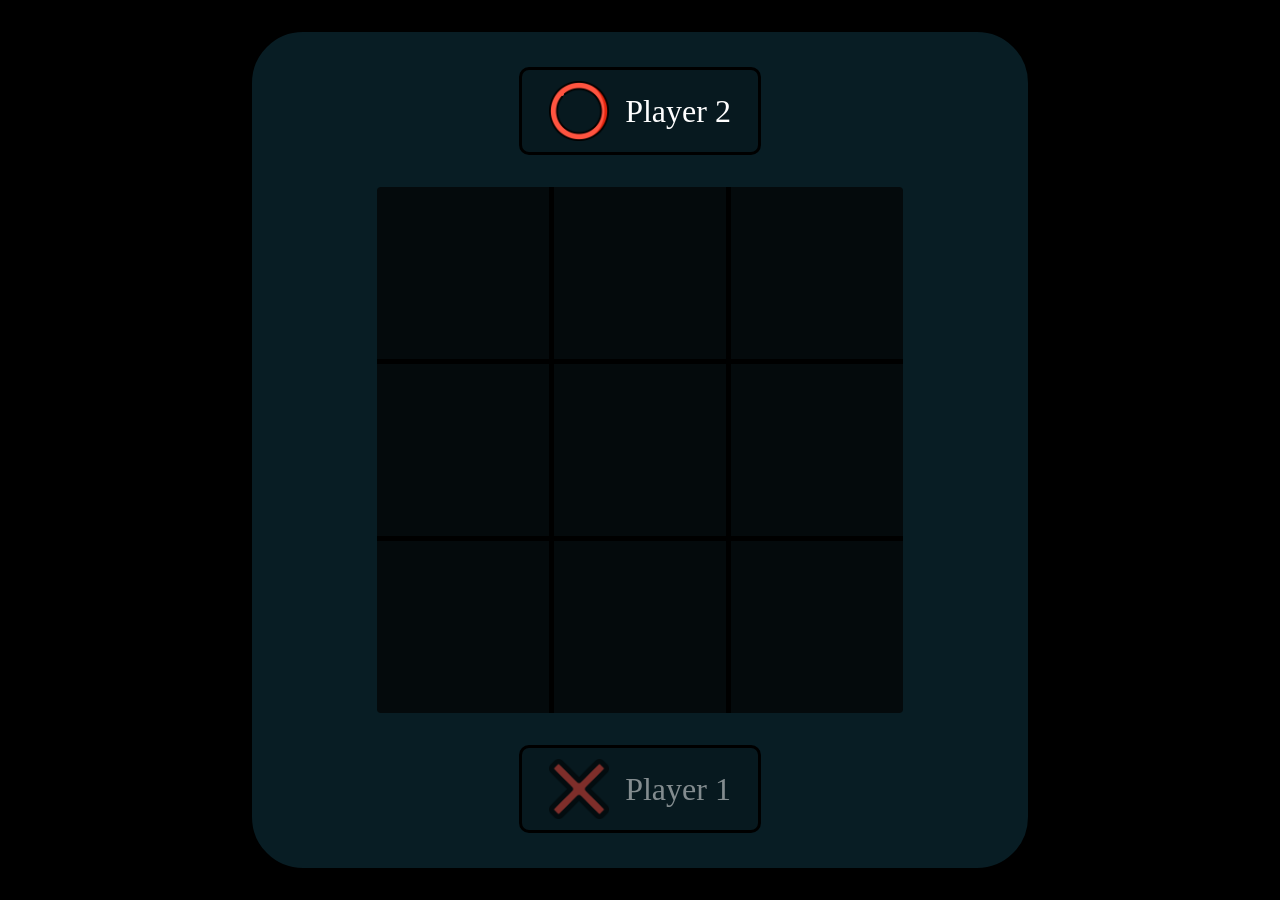
==== index.html @ 2b96cc28 "Initial project version" ====
<!DOCTYPE html>
<html lang="en">

<head>
    <meta charset="UTF-8">
    <meta http-equiv="X-UA-Compatible" content="IE=edge">
    <meta name="viewport" content="width=device-width, initial-scale=1.0">
    <title>Tic Tac Toe</title>
    <link rel="stylesheet" href="style.css">
    <script src="script.js"></script>

</head>


<body>
    <video autoplay muted loop class="video" id="myVideo">a
        <source src="bg.mp4" type="video/mp4">
    </video>
    <img id="gameOver" class="gameOver d-none" src="icon/game-over.png">
    <button class="restartBtn d-none" id="restartBtn" onclick="restart()">
        Restart</button>
  
    <div id="noWinner" class="noWinner slide-in-top d-none"><b class="noWinner">No Winner!(BETA)</b></div>
    
    
    <div class="gameFieldStyle">
        <div class="relative">
            <div class="playerPanel">
                <div id="player-2" class="windowVersion">
                    <img class="" src="icon/circle.png">Player 2 
                </div>
            </div>
            <table>
            <div id="winnerLine1" class="line02 horizontalLine"></div>
            <div id="winnerLine2" class="line35 horizontalLine"></div>
            <div id="winnerLine3" class="line68 horizontalLine"></div>
            <div id="winnerLine4" class="line06 makeVertikal horizontalLine"></div>
            <div id="winnerLine5" class="line17 makeVertikal horizontalLine"></div>
            <div id="winnerLine6" class="line28 makeVertikal horizontalLine"></div>
            <div id="winnerLine7" style="transform: rotate(45deg); transform: scaleX(0.0);" class="line08 horizontalLine"></div>
            <div id="winnerLine8" style="transform: rotate(-45deg);transform: scaleX(0.0);" class="line26 horizontalLine"></div>
            <tr>
                <td onclick="fillShape(0)">
                    <img id="cross-0" class="shape d-none" src="icon/cross.png">
                    <img id="circle-0" class="shape d-none" src="icon/circle.png">
                </td>
                
                <td onclick="fillShape(1)">
                    <img id="cross-1" class="shape d-none" src="icon/cross.png">
                    <img id="circle-1" class="shape d-none" src="icon/circle.png">
                </td>
                
                <td onclick="fillShape(2)">
                    <img id="cross-2" class="shape d-none" src="icon/cross.png">
                    <img id="circle-2" class="shape d-none" src="icon/circle.png">
                </td>
            </tr>
            <tr>
                <td onclick="fillShape(3)">
                    <img id="cross-3" class="shape d-none" src="icon/cross.png">
                    <img id="circle-3" class="shape d-none" src="icon/circle.png">
                </td>
                <td onclick="fillShape(4)">
                    <img id="cross-4" class="shape d-none" src="icon/cross.png">
                    <img id="circle-4" class="shape d-none" src="icon/circle.png">
                </td>
                <td onclick="fillShape(5)">
                    <img id="cross-5" class="shape d-none" src="icon/cross.png">
                    <img id="circle-5" class="shape d-none" src="icon/circle.png">
                </td>
            </tr>
            <tr>
                <td onclick="fillShape(6)">
                    <img id="cross-6" class="shape d-none" src="icon/cross.png">
                    <img id="circle-6" class="shape d-none" src="icon/circle.png">
                </td>
                <td onclick="fillShape(7)">
                    <img id="cross-7" class="shape d-none" src="icon/cross.png">
                    <img id="circle-7" class="shape d-none" src="icon/circle.png">
                </td>
                <td onclick="fillShape(8)">
                    <img id="cross-8" class="shape d-none" src="icon/cross.png">
                    <img id="circle-8" class="shape d-none" src="icon/circle.png">
                </td>
            </tr>
        </table>
        <div class="playerPanel2">
            <div id="player-1" class="playerInactive">
                <img class="" src="icon/cross.png">Player 1
            </div></div>
    </div>
    
    <!--<div class="playerPanelRE">
        <div id="player-2" class="player2RE">
        <img class="" src="icon/circle.png">Player 2 
    </div>
</div>-->
</body>

</html>
---- style.css ----
body {
  margin: 0;
  display: flex;
  justify-content: center;
  align-items: center;
  flex-direction: column;
  height: 100vh;
  background-color: black;
}
.video {
  position: absolute;
  height: 100vh;
}
table {
  border-collapse: collapse;
  background-color: rgba(4, 3, 3, 0.734);
  z-index: 1;
  border-radius: 4px;
}

tr {
  width: 526px;
}
td {
  position: relative;
  width: 170px;
  height: 170px;
  border: 5px solid black;
  cursor: pointer;
}

td:hover {
  background-color: rgb(25, 221, 0, 0.2);
}
tr:first-child td {
  border-top: 0;
}

tr td:first-child {
  border-left: 0;
}

tr:last-child td {
  border-bottom: 0;
}

tr td:last-child {
  border-right: 0;
}
.playerPanel2 {
  margin-top: 32px;
  display: flex;
  font-size: 32px;
  background: #00000021;
  z-index: 1;
  border-radius: 10px;
  padding: 11px;
  border: 3px solid black;
}
.relative {
  position: relative;
  display: flex;
  align-items: center;
  justify-content: center;
  flex-direction: column;
}
.horizontalLine {
  height: 10px;
  width: 350px;
  background-color: rgb(255, 255, 255);
  position: absolute;
  transform: scaleX(0);
  transition: transform 225ms ease-in-out;
  z-index: 2;
}

.makeVertikal {
  transform: rotate(90deg);
  transform: scaleX(0);
}

.playerPanel {
  display: flex;
  font-size: 32px;
  margin-bottom: 32px;
  background: #00000021;
  z-index: 1;
  border-radius: 10px;
  padding: 11px;
  border: 3px solid black;
}
.playerPanel div {
  color: white;
  display: flex;
  align-items: center;
  margin-right: 16px;
  margin-left: 16px;
}
.playerPanel img {
  width: 60px;
  height: 60px;
  margin-right: 16px;
}
.playerPanel2 div {
  color: white;
  display: flex;
  align-items: center;
  margin-right: 16px;
  margin-left: 16px;
}
.playerPanel2 img {
  width: 60px;
  height: 60px;
  margin-right: 16px;
}
.playerInactive {
  opacity: 0.5;
}
.shape {
  position: absolute;
  width: 100px;
  height: 100px;
  top: 36px;
  left: 36px;
}
.d-none {
  display: none;
}
.gameOver {
  position: absolute;
  left: 0;
  right: 0;
  width: 100%;
  z-index: 3;
  animation: zoomIn 555ms ease-in-out;
 
}
@keyframes zoomIn {
  from {
    opacity: 0;
    transform: scale(0);
  }
  to {
    opacity: 1;
    transform: scale(1);
  }
}

.restartBtn {
  border: 1px solid rgba(0, 0, 0, 0.5);
  background-color: #1c0b7f;
  z-index: 3;
  width: 300px;
  height: 100px;
  color: white;
  font-size: 40px;
  cursor: pointer;
  border-radius: 4px;
  animation: zoomIn 555ms ease-in-out;
}

.restartBtn:hover {
  background-color: rgba(59, 40, 168);
}
.playerPanelRE {
  display: none;
}
.gameFieldStyle {
  padding-top: 35px;
  padding-bottom: 35px;
  padding-left: 125px;
  padding-right: 125px;
  border: 4px solid black;
  background: #30aad42b;
  z-index: 1;
  border-radius: 55px;
  box-shadow: 0px 0px 50px 50px #000000;
}

.line02 {
  top: 200px;
}
.line35 {
}
.line68 {
  top: 555px;
}
.line06 {
  right: 265px;
}
.line17 {
}
.line28 {
  left: 265px;
}
.line08{
  top: 378px
}
.line26{
  top: 378px
}
@media (max-width: 1780px) {
  .restartBtn {
    border: 1px solid rgba(0, 0, 0, 5);
    background-color: #1c0b7f;
    z-index: 2;
    width: 300px;
    height: 100px;
    color: white;
    font-size: 40px;
    cursor: pointer;
    border-radius: 4px;
    position: absolute;
    bottom: 60px;
  }
}
@media (max-width: 980px) {
  .line02 {
    top: 177px;
  }
  .line68 {
    top: 430px;
  }
  .line06 {
    right: 140px;
  }
  .line28 {
    left: 140px;
  }
  .line08{
    top: 302px
  }
  .line26{
    top: 302px
  }
  td {
    position: relative;
    width: 120px;
    height: 120px;
    border: 5px solid black;
    cursor: pointer;
  }
  .playerPanel {
    display: flex;
    font-size: 32px;
    margin-bottom: 32px;
  }
  .shape {
    position: absolute;
    width: 80px;
    height: 80px;
    top: 21px;
    left: 20px;
  }
  .video {
    position: absolute;
    height: 100vh;
    margin: 5px;
  }
}
@media (max-width: 680px) {
  td {
    position: relative;
    width: 90px;
    height: 90px;
    border: 5px solid black;
    cursor: pointer;
  }

  .player2RE {
    position: absolute !important;
    display: flex;
    font-size: 32px;
    margin-bottom: 32px;
  }
  .playerPanelRE img {
    display: flex !important;
    width: 60px;
    height: 60px;
    margin-right: 16px;
  }
}
.noWinner {
  position: absolute;
  height: 200px;
  width: 200px;
  font-size: 40px;
  z-index: 3;
  background: white;
}
.slide-in-top {
	
	        animation: slide-in-top 0.5s cubic-bezier(0.250, 0.460, 0.450, 0.940) both;
}

 @-webkit-keyframes slide-in-top {
  0% {
    
            transform: translateY(-1000px);
    opacity: 0;
  }
  100% {
    -webkit-transform: translateY(0);
            transform: translateY(0);
    opacity: 1;
  }
}
@keyframes slide-in-top {
  0% {
    
            transform: translateY(-1000px);
    opacity: 0;
  }
  100% {
    
            transform: translateY(0);
    opacity: 1;
  }
}
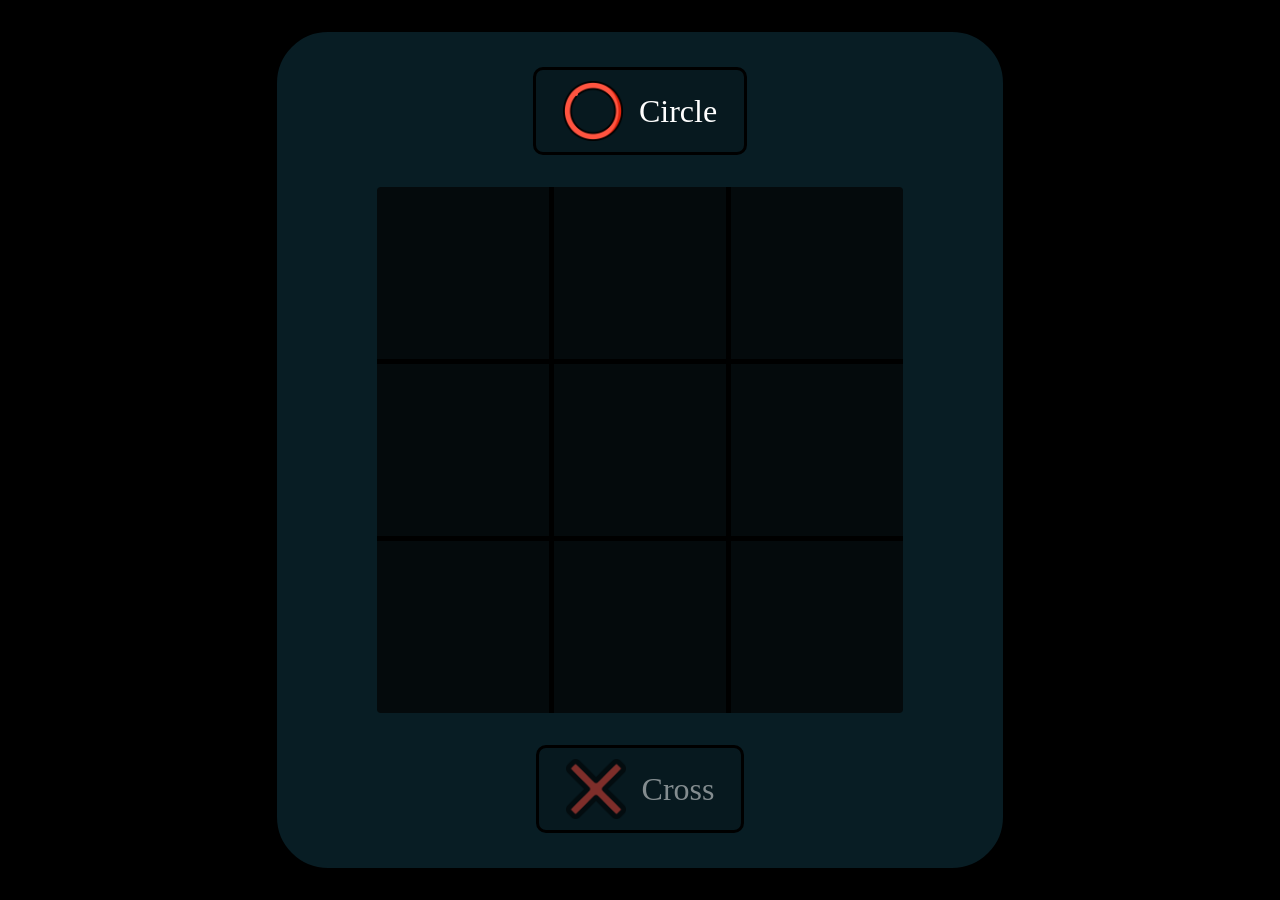
==== commit e2017d50: "Beta(Experimental) 1.0" ====
--- a/index.html
+++ b/index.html
@@ -2,99 +2,100 @@
 <html lang="en">
 
 <head>
-    <meta charset="UTF-8">
-    <meta http-equiv="X-UA-Compatible" content="IE=edge">
-    <meta name="viewport" content="width=device-width, initial-scale=1.0">
+    <meta charset="UTF-8" />
+    <meta http-equiv="X-UA-Compatible" content="IE=edge" />
+    <meta name="viewport" content="width=device-width, initial-scale=1.0" />
     <title>Tic Tac Toe</title>
-    <link rel="stylesheet" href="style.css">
+    <link rel="stylesheet" href="style.css" />
     <script src="script.js"></script>
-
 </head>
 
+<body>
+    <div class="plattformCountainer">
+        <video autoplay muted loop class="video" id="myVideo">
+            <source src="bg.mp4" type="video/mp4" />
+        </video>
+        <img id="gameOver" class="gameOver d-none" src="icon/game-over.png" />
+        <button class="restartBtn d-none" id="restartBtn" onclick="restart()">
+            Restart
+        </button>
+        <div id="noWinner" class="noWinner slide-in-top d-none">
+            <b class="noWinner">No Winner!(BETA)</b>
+        </div>
+        <div class="relative">
+            <div>
+                <div class="gameFieldStyle">
+                    <div class="playerPanel">
+                        <div id="player-2" class="windowVersion">
+                            <img src="icon/circle.png" />Circle
+                        </div>
+                    </div>
+                    <table>
+                        <div id="winnerLine1" class="line02 horizontalLine"></div>
+                        <div id="winnerLine2" class="line35 horizontalLine"></div>
+                        <div id="winnerLine3" class="line68 horizontalLine"></div>
+                        <div id="winnerLine4" class="line06 makeVertikal horizontalLine"></div>
+                        <div id="winnerLine5" class="line17 makeVertikal horizontalLine"></div>
+                        <div id="winnerLine6" class="line28 makeVertikal horizontalLine"></div>
+                        <div id="winnerLine7" style="transform: rotate(45deg); transform: scaleX(0)"
+                            class="line08 horizontalLine"></div>
+                        <div id="winnerLine8" style="transform: rotate(-45deg); transform: scaleX(0)"
+                            class="line26 horizontalLine"></div>
 
-<body>
-    <video autoplay muted loop class="video" id="myVideo">a
-        <source src="bg.mp4" type="video/mp4">
-    </video>
-    <img id="gameOver" class="gameOver d-none" src="icon/game-over.png">
-    <button class="restartBtn d-none" id="restartBtn" onclick="restart()">
-        Restart</button>
-  
-    <div id="noWinner" class="noWinner slide-in-top d-none"><b class="noWinner">No Winner!(BETA)</b></div>
-    
-    
-    <div class="gameFieldStyle">
-        <div class="relative">
-            <div class="playerPanel">
-                <div id="player-2" class="windowVersion">
-                    <img class="" src="icon/circle.png">Player 2 
+                        <tr>
+                            <td onclick="fillShape(0)">
+                                <img id="cross-0" class="shape d-none" src="icon/cross.png" />
+                                <img id="circle-0" class="shape d-none" src="icon/circle.png" />
+                            </td>
+
+                            <td onclick="fillShape(1)">
+                                <img id="cross-1" class="shape d-none" src="icon/cross.png" />
+                                <img id="circle-1" class="shape d-none" src="icon/circle.png" />
+                            </td>
+
+                            <td onclick="fillShape(2)">
+                                <img id="cross-2" class="shape d-none" src="icon/cross.png" />
+                                <img id="circle-2" class="shape d-none" src="icon/circle.png" />
+                            </td>
+                        </tr>
+                        <tr>
+                            <td onclick="fillShape(3)">
+                                <img id="cross-3" class="shape d-none" src="icon/cross.png" />
+                                <img id="circle-3" class="shape d-none" src="icon/circle.png" />
+                            </td>
+                            <td onclick="fillShape(4)">
+                                <img id="cross-4" class="shape d-none" src="icon/cross.png" />
+                                <img id="circle-4" class="shape d-none" src="icon/circle.png" />
+                            </td>
+                            <td onclick="fillShape(5)">
+                                <img id="cross-5" class="shape d-none" src="icon/cross.png" />
+                                <img id="circle-5" class="shape d-none" src="icon/circle.png" />
+                            </td>
+                        </tr>
+                        <tr>
+                            <td onclick="fillShape(6)">
+                                <img id="cross-6" class="shape d-none" src="icon/cross.png" />
+                                <img id="circle-6" class="shape d-none" src="icon/circle.png" />
+                            </td>
+                            <td onclick="fillShape(7)">
+                                <img id="cross-7" class="shape d-none" src="icon/cross.png" />
+                                <img id="circle-7" class="shape d-none" src="icon/circle.png" />
+                            </td>
+                            <td onclick="fillShape(8)">
+                                <img id="cross-8" class="shape d-none" src="icon/cross.png" />
+                                <img id="circle-8" class="shape d-none" src="icon/circle.png" />
+                            </td>
+                        </tr>
+                    </table>
+                    <div class="playerPanel2">
+                        <div id="player-1" class="playerInactive">
+                            <img class="" src="icon/cross.png" />Cross
+                        </div>
+                    </div>
                 </div>
             </div>
-            <table>
-            <div id="winnerLine1" class="line02 horizontalLine"></div>
-            <div id="winnerLine2" class="line35 horizontalLine"></div>
-            <div id="winnerLine3" class="line68 horizontalLine"></div>
-            <div id="winnerLine4" class="line06 makeVertikal horizontalLine"></div>
-            <div id="winnerLine5" class="line17 makeVertikal horizontalLine"></div>
-            <div id="winnerLine6" class="line28 makeVertikal horizontalLine"></div>
-            <div id="winnerLine7" style="transform: rotate(45deg); transform: scaleX(0.0);" class="line08 horizontalLine"></div>
-            <div id="winnerLine8" style="transform: rotate(-45deg);transform: scaleX(0.0);" class="line26 horizontalLine"></div>
-            <tr>
-                <td onclick="fillShape(0)">
-                    <img id="cross-0" class="shape d-none" src="icon/cross.png">
-                    <img id="circle-0" class="shape d-none" src="icon/circle.png">
-                </td>
-                
-                <td onclick="fillShape(1)">
-                    <img id="cross-1" class="shape d-none" src="icon/cross.png">
-                    <img id="circle-1" class="shape d-none" src="icon/circle.png">
-                </td>
-                
-                <td onclick="fillShape(2)">
-                    <img id="cross-2" class="shape d-none" src="icon/cross.png">
-                    <img id="circle-2" class="shape d-none" src="icon/circle.png">
-                </td>
-            </tr>
-            <tr>
-                <td onclick="fillShape(3)">
-                    <img id="cross-3" class="shape d-none" src="icon/cross.png">
-                    <img id="circle-3" class="shape d-none" src="icon/circle.png">
-                </td>
-                <td onclick="fillShape(4)">
-                    <img id="cross-4" class="shape d-none" src="icon/cross.png">
-                    <img id="circle-4" class="shape d-none" src="icon/circle.png">
-                </td>
-                <td onclick="fillShape(5)">
-                    <img id="cross-5" class="shape d-none" src="icon/cross.png">
-                    <img id="circle-5" class="shape d-none" src="icon/circle.png">
-                </td>
-            </tr>
-            <tr>
-                <td onclick="fillShape(6)">
-                    <img id="cross-6" class="shape d-none" src="icon/cross.png">
-                    <img id="circle-6" class="shape d-none" src="icon/circle.png">
-                </td>
-                <td onclick="fillShape(7)">
-                    <img id="cross-7" class="shape d-none" src="icon/cross.png">
-                    <img id="circle-7" class="shape d-none" src="icon/circle.png">
-                </td>
-                <td onclick="fillShape(8)">
-                    <img id="cross-8" class="shape d-none" src="icon/cross.png">
-                    <img id="circle-8" class="shape d-none" src="icon/circle.png">
-                </td>
-            </tr>
-        </table>
-        <div class="playerPanel2">
-            <div id="player-1" class="playerInactive">
-                <img class="" src="icon/cross.png">Player 1
-            </div></div>
+        </div>
     </div>
-    
-    <!--<div class="playerPanelRE">
-        <div id="player-2" class="player2RE">
-        <img class="" src="icon/circle.png">Player 2 
-    </div>
-</div>-->
 </body>
 
 </html>
--- a/style.css
+++ b/style.css
@@ -6,6 +6,20 @@
   flex-direction: column;
   height: 100vh;
   background-color: black;
+}
+.plattformCountainer {
+  margin: 0;
+  display: flex;
+  justify-content: center;
+  align-items: center;
+  flex-direction: column;
+  height: 100vh;
+  background-color: black;
+  width: 100%;
+  position: fixed;
+}
+video {
+  height: 100%;
 }
 .video {
   position: absolute;
@@ -133,7 +147,6 @@
   width: 100%;
   z-index: 3;
   animation: zoomIn 555ms ease-in-out;
- 
 }
 @keyframes zoomIn {
   from {
@@ -165,40 +178,101 @@
 .playerPanelRE {
   display: none;
 }
+
 .gameFieldStyle {
   padding-top: 35px;
   padding-bottom: 35px;
-  padding-left: 125px;
-  padding-right: 125px;
+  padding-left: 100px;
+  padding-right: 100px;
   border: 4px solid black;
   background: #30aad42b;
   z-index: 1;
   border-radius: 55px;
   box-shadow: 0px 0px 50px 50px #000000;
+  display: flex;
+  flex-direction: column;
+  align-items: center;
+  justify-content: center;
+}
+
+.noWinner {
+  position: absolute;
+  height: 200px;
+  width: 200px;
+  font-size: 40px;
+  z-index: 3;
+  background: white;
+}
+.slide-in-top {
+  animation: slide-in-top 0.5s cubic-bezier(0.25, 0.46, 0.45, 0.94) both;
+}
+
+@-webkit-keyframes slide-in-top {
+  0% {
+    transform: translateY(-1000px);
+    opacity: 0;
+  }
+  100% {
+    -webkit-transform: translateY(0);
+    transform: translateY(0);
+    opacity: 1;
+  }
+}
+@keyframes slide-in-top {
+  0% {
+    transform: translateY(-1000px);
+    opacity: 0;
+  }
+  100% {
+    transform: translateY(0);
+    opacity: 1;
+  }
 }
 
 .line02 {
-  top: 200px;
+  top: 240px;
+  border-radius: 3px;
+  opacity: 0.9;
+}
+
+.line68 {
+  top: 595px;
+  width: 379px;
+  border-radius: 3px;
+  opacity: 0.9;
+}
+.line06 {
+  right: 369px;
+  border-radius: 3px;
+  opacity: 0.9;
+}
+
+.line28 {
+  left: 369px;
+  border-radius: 3px;
+  opacity: 0.9;
+}
+.line08 {
+  top: 417px;
+  border-radius: 3px;
+  opacity: 0.9;
+}
+.line26 {
+  top: 417px;
+  border-radius: 3px;
+  opacity: 0.9;
 }
 .line35 {
-}
-.line68 {
-  top: 555px;
-}
-.line06 {
-  right: 265px;
+  height: 8px;
+  border-radius: 3px;
+  opacity: 0.9;
 }
 .line17 {
-}
-.line28 {
-  left: 265px;
-}
-.line08{
-  top: 378px
-}
-.line26{
-  top: 378px
-}
+  height: 8px;
+  border-radius: 3px;
+  opacity: 0.9;
+}
+
 @media (max-width: 1780px) {
   .restartBtn {
     border: 1px solid rgba(0, 0, 0, 5);
@@ -216,23 +290,36 @@
 }
 @media (max-width: 980px) {
   .line02 {
-    top: 177px;
+    top: 213px;
+    width: 249px;
   }
   .line68 {
-    top: 430px;
+    top: 468px;
+    width: 274px;
   }
   .line06 {
-    right: 140px;
+    right: 294px;
+    width: 249px;
   }
   .line28 {
-    left: 140px;
-  }
-  .line08{
-    top: 302px
-  }
-  .line26{
-    top: 302px
-  }
+    left: 293px;
+    width: 254px;
+  }
+
+  .line08 {
+    top: 342px;
+    width: 250px;
+  }
+  .line26 {
+    top: 342px;
+    width: 250px;
+  }
+  .line35 {
+    width: 190px;
+  }    
+  .line17 {
+    width: 195px;
+  }  
   td {
     position: relative;
     width: 120px;
@@ -247,18 +334,25 @@
   }
   .shape {
     position: absolute;
-    width: 80px;
-    height: 80px;
-    top: 21px;
-    left: 20px;
-  }
-  .video {
-    position: absolute;
-    height: 100vh;
-    margin: 5px;
-  }
-}
-@media (max-width: 680px) {
+    width: 70px;
+    height: 70px;
+    top: 24px;
+    left: 27px;
+  }
+
+  .gameFieldStyle {
+    padding-top: 35px;
+    padding-bottom: 35px;
+    padding-left: 100px;
+    padding-right: 100px;
+    border: 4px solid black;
+    background: #30aad42b;
+    z-index: 1;
+    border-radius: 55px;
+    box-shadow: 0px 0px 50px 50px #000000;
+  }
+}
+@media (max-width: 600px) {
   td {
     position: relative;
     width: 90px;
@@ -266,7 +360,13 @@
     border: 5px solid black;
     cursor: pointer;
   }
-
+  .shape {
+    position: absolute;
+    width: 55px;
+    height: 55px;
+    top: 19px;
+    left: 18px;
+  }
   .player2RE {
     position: absolute !important;
     display: flex;
@@ -279,41 +379,210 @@
     height: 60px;
     margin-right: 16px;
   }
-}
-.noWinner {
-  position: absolute;
-  height: 200px;
-  width: 200px;
-  font-size: 40px;
-  z-index: 3;
-  background: white;
-}
-.slide-in-top {
-	
-	        animation: slide-in-top 0.5s cubic-bezier(0.250, 0.460, 0.450, 0.940) both;
-}
-
- @-webkit-keyframes slide-in-top {
-  0% {
-    
-            transform: translateY(-1000px);
-    opacity: 0;
-  }
-  100% {
-    -webkit-transform: translateY(0);
-            transform: translateY(0);
-    opacity: 1;
-  }
-}
-@keyframes slide-in-top {
-  0% {
-    
-            transform: translateY(-1000px);
-    opacity: 0;
-  }
-  100% {
-    
-            transform: translateY(0);
-    opacity: 1;
-  }
-}
+  .gameFieldStyle {
+    padding-top: 35px;
+    padding-bottom: 35px;
+    padding-left: 60px;
+    padding-right: 60px;
+    border: 4px solid black;
+    background: #30aad42b;
+    z-index: 1;
+    border-radius: 55px;
+    box-shadow: 0px 0px 50px 50px #000000;
+  }
+  .playerPanel img {
+    width: 40px;
+    height: 40px;
+    margin-right: 16px;
+  }
+  .playerPanel2 img {
+    width: 40px;
+    height: 40px;
+    margin-right: 16px;
+  }
+  .line08 {
+    top: 277px;
+    width: 160px;
+  }
+  .line26 {
+    top: 277px;
+    width: 160px;
+  }
+  .line02 {
+    top: 181px;
+    width: 182px;
+  }
+  .line06 {
+    right: 213px;
+    width: 182px;
+  }
+  .line28 {
+    left: 207px;
+    width: 193px;
+  }
+  .line68 {
+    top: 375px;
+    width: 225px;
+  }
+}
+
+@media (max-width: 440px) {
+  .line26 {
+    top: 252px;
+    height: 8px;
+  }
+  .line08 {
+    top: 252px;
+    height: 8px;
+  }
+  .line02 {
+    top: 166px;
+    width: 182px;
+  }
+  .line06 {
+    right: 158px;
+    width: 182px;
+  }
+  .line28 {
+    left: 166px;
+    width: 166px;
+    height: 8px;
+  }
+  .line68 {
+    top: 340px;
+    width: 180px;
+    height: 8px;
+  }
+  .shape {
+    position: absolute;
+    width: 40px;
+    height: 40px;
+    top: 22px;
+    left: 21px;
+  }
+  .gameFieldStyle {
+    padding-top: 25px;
+    padding-bottom: 25px;
+    padding-left: 30px;
+    padding-right: 30px;
+    border: 4px solid black;
+    background: #30aad42b;
+    z-index: 1;
+    border-radius: 38px;
+    box-shadow: 0px 0px 50px 50px #000000;
+  }
+  td {
+    position: relative;
+    width: 80px;
+    height: 80px;
+    border: 5px solid black;
+    cursor: pointer;
+  }
+}
+@media (max-width: 340px) {
+  .line26 {
+    top: 204px;
+  }
+  .line08 {
+    top: 204px;
+  }
+  .line02 {
+    top: 128px;
+    width: 155px;
+  }
+  .line06 {
+    right: 137px;
+    width: 155px;
+  }
+  .line28 {
+    left: 131px;
+    width: 166px;
+    height: 8px;
+  }
+  .line68 {
+    top: 282px;
+    width: 180px;
+    height: 8px;
+  }
+  .line35 {
+    width: 180px;
+    height: 8px;
+  }
+  .line17 {
+    width: 180px;
+    height: 8px;
+  }
+  .shape {
+    position: absolute;
+    width: 40px;
+    height: 40px;
+    top: 17px;
+    left: 16px;
+  }
+  td {
+    position: relative;
+    width: 70px;
+    height: 70px;
+    border: 5px solid black;
+    cursor: pointer;
+  }
+  .playerPanel img {
+    width: 30px;
+    height: 30px;
+    margin-right: 16px;
+  }
+  .playerPanel2 img {
+    width: 30px;
+    height: 30px;
+    margin-right: 16px;
+  }
+  .gameFieldStyle {
+    padding-top: 14px;
+    padding-bottom: 14px;
+    padding-left: 20px;
+    padding-right: 20px;
+    border: 4px solid black;
+    background: #30aad42b;
+    z-index: 1;
+    border-radius: 38px;
+    box-shadow: 0px 0px 50px 50px #000000;
+  }
+  .playerPanel div {
+    color: white;
+    display: flex;
+    align-items: center;
+    margin-right: 10px;
+    margin-left: 10px;
+    font-size: 20px;
+  }
+  .playerPanel2 div {
+    color: white;
+    display: flex;
+    align-items: center;
+    margin-right: 10px;
+    margin-left: 10px;
+    font-size: 20px;
+  }
+  .playerPanel {
+    display: flex;
+    font-size: 32px;
+    margin-bottom: 20px;
+  }
+  .playerPanel2 {
+    display: flex;
+    font-size: 32px;
+    margin-top: 20px;
+  }
+}
+@media (max-width: 310px) {
+  .shape {
+    position: absolute;
+    width: 40px;
+    height: 40px;
+    top: 15px;
+    left: 15px;
+  }
+  .line02 {
+    top: 126px;
+  }
+}
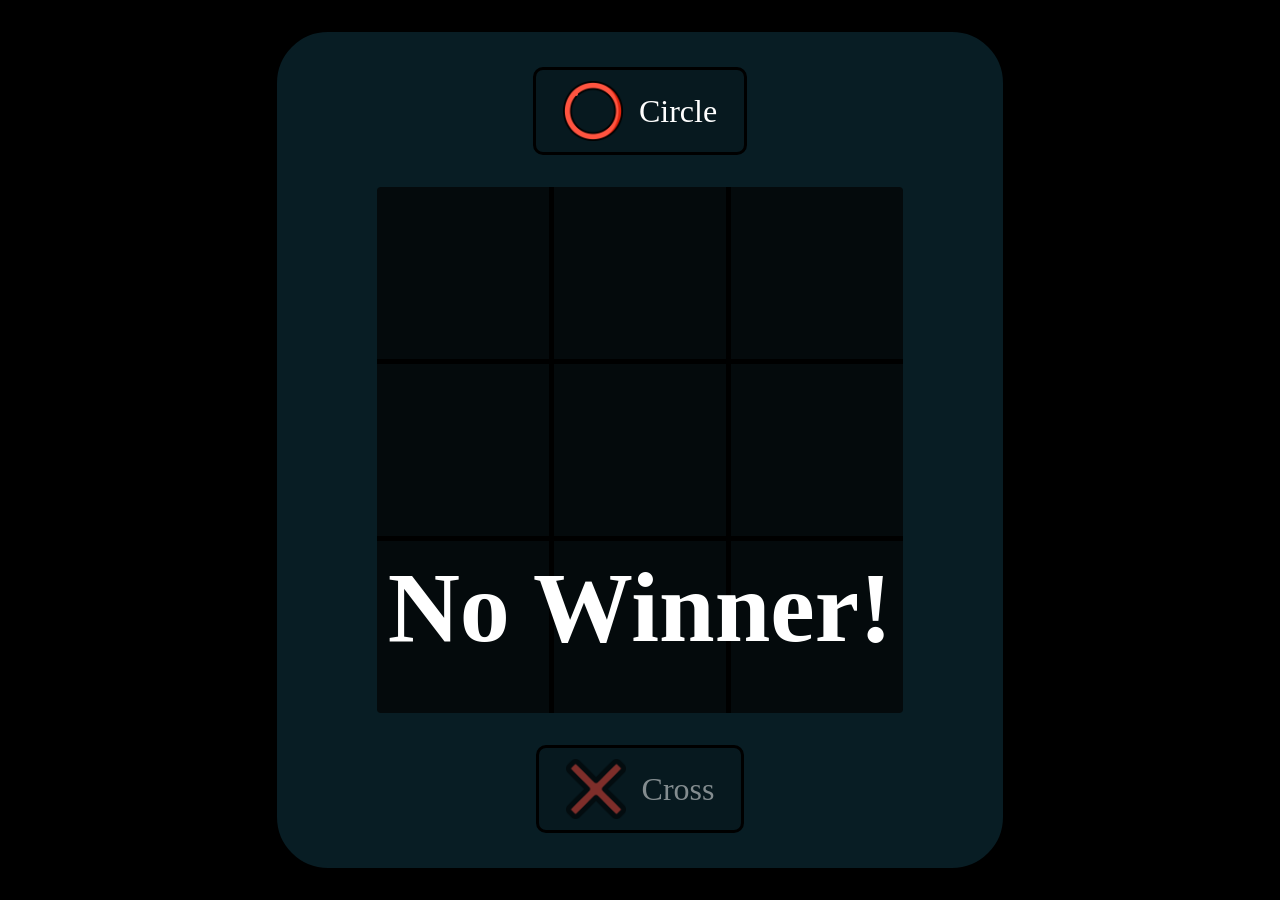
==== commit 190fb582: "Fix No Winner(Countainer)" ====
--- a/index.html
+++ b/index.html
@@ -20,7 +20,7 @@
             Restart
         </button>
         <div id="noWinner" class="noWinner slide-in-top d-none">
-            <b class="noWinner">No Winner!(BETA)</b>
+            <b class="noWinner">No Winner!</b>
         </div>
         <div class="relative">
             <div>
--- a/style.css
+++ b/style.css
@@ -197,12 +197,16 @@
 
 .noWinner {
   position: absolute;
-  height: 200px;
-  width: 200px;
-  font-size: 40px;
+  width: max-content;
+  font-size: 200px;
   z-index: 3;
-  background: white;
-}
+  display: flex;
+  justify-content: center;
+  color: white;
+  padding: 100px;
+  
+}
+
 .slide-in-top {
   animation: slide-in-top 0.5s cubic-bezier(0.25, 0.46, 0.45, 0.94) both;
 }
@@ -274,6 +278,17 @@
 }
 
 @media (max-width: 1780px) {
+  .noWinner {
+    position: absolute;
+    width: max-content;
+    font-size: 100px;
+    z-index: 3;
+    display: flex;
+    justify-content: center;
+    color: white;
+    padding: 100px;
+    
+  }
   .restartBtn {
     border: 1px solid rgba(0, 0, 0, 5);
     background-color: #1c0b7f;
@@ -353,6 +368,16 @@
   }
 }
 @media (max-width: 600px) {
+  .noWinner {
+    position: absolute;
+    width: max-content;
+    font-size: 40px;
+    z-index: 3;
+    display: flex;
+    justify-content: center;
+    color: white;
+    padding: 25px;
+  }
   td {
     position: relative;
     width: 90px;
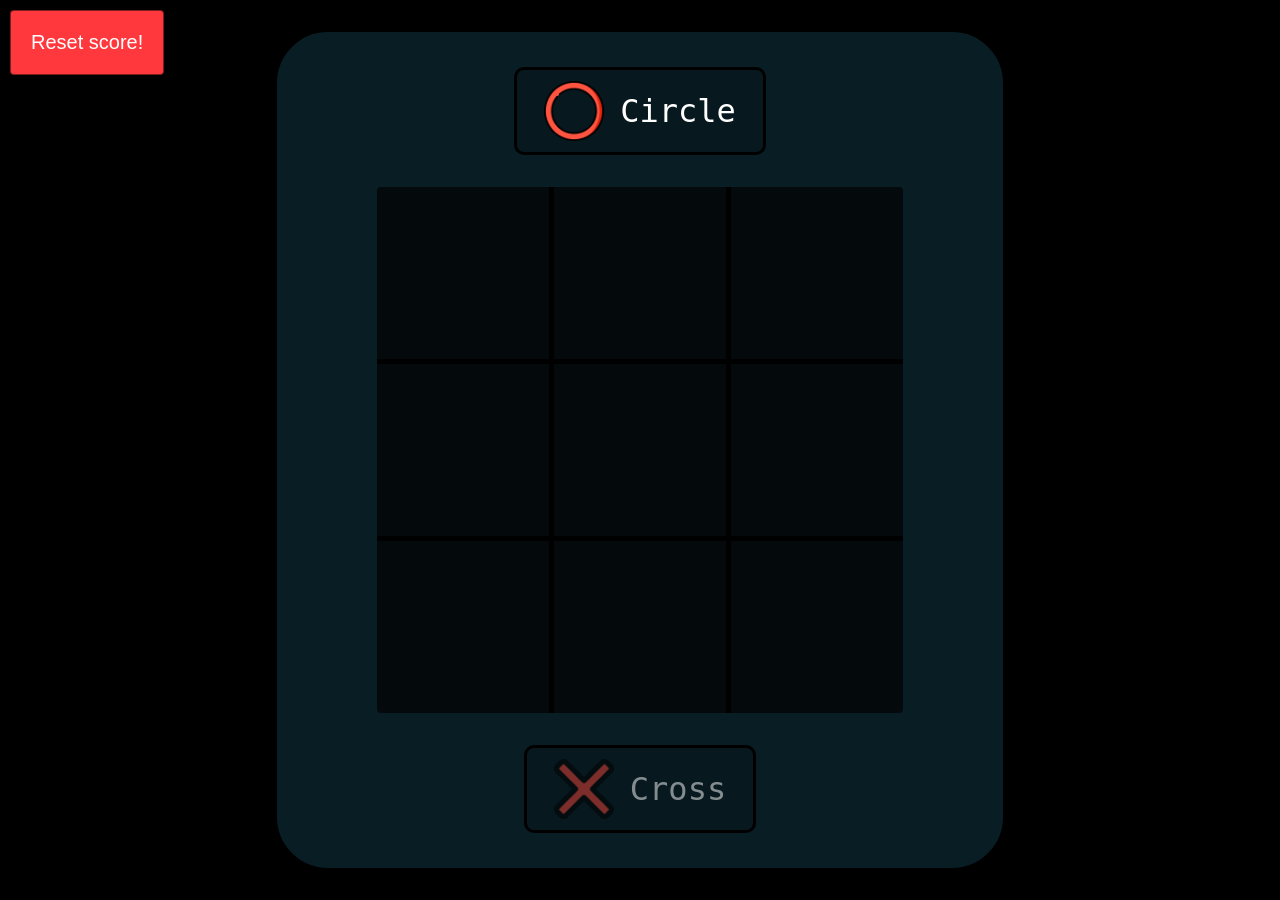
==== commit 3f3da23a: "Add reset score button(Fix)" ====
--- a/index.html
+++ b/index.html
@@ -9,6 +9,7 @@
     <link rel="stylesheet" href="style.css" />
     <script src="script.js"></script>
 </head>
+
 
 <body>
     <div class="plattformCountainer">
@@ -22,12 +23,15 @@
         <div id="noWinner" class="noWinner slide-in-top d-none">
             <b class="noWinner">No Winner!</b>
         </div>
+        <button class="restartScoreBtn" id="" onclick="restartScore()">
+        Reset score!
+        </button>
         <div class="relative">
             <div>
                 <div class="gameFieldStyle">
                     <div class="playerPanel">
                         <div id="player-2" class="windowVersion">
-                            <img src="icon/circle.png" />Circle
+                            <img src="icon/circle.png" /><span id="circleScore">Circle</span>
                         </div>
                     </div>
                     <table>
@@ -89,7 +93,7 @@
                     </table>
                     <div class="playerPanel2">
                         <div id="player-1" class="playerInactive">
-                            <img class="" src="icon/cross.png" />Cross
+                            <img class="" src="icon/cross.png" /><span id="crossScore">Cross</span>
                         </div>
                     </div>
                 </div>
--- a/style.css
+++ b/style.css
@@ -6,6 +6,7 @@
   flex-direction: column;
   height: 100vh;
   background-color: black;
+  font-family: monospace;
 }
 .plattformCountainer {
   margin: 0;
@@ -138,7 +139,7 @@
   left: 36px;
 }
 .d-none {
-  display: none;
+  display: none !important;
 }
 .gameOver {
   position: absolute;
@@ -158,10 +159,24 @@
     transform: scale(1);
   }
 }
-
+.restartScoreBtn{
+  padding: 20px;
+  border: 1px solid rgba(0, 0, 0, 0.5);
+  background-color: #ff383d;
+  z-index: 1;
+  width: max-content;
+  height: max-content;
+  color: white;
+  font-size: 20px;
+  cursor: pointer;
+  border-radius: 4px;
+  position: absolute;
+  top: 10px;
+  left: 10px;
+}
 .restartBtn {
   border: 1px solid rgba(0, 0, 0, 0.5);
-  background-color: #1c0b7f;
+  background-color: #ff383d;
   z-index: 3;
   width: 300px;
   height: 100px;
@@ -291,17 +306,16 @@
   }
   .restartBtn {
     border: 1px solid rgba(0, 0, 0, 5);
-    background-color: #1c0b7f;
-    z-index: 2;
+    z-index: 3;
     width: 300px;
     height: 100px;
     color: white;
     font-size: 40px;
     cursor: pointer;
-    border-radius: 4px;
-    position: absolute;
-    bottom: 60px;
-  }
+    border-radius: 100%;
+    position: absolute;
+    bottom: 300px;
+}
 }
 @media (max-width: 980px) {
   .line02 {
@@ -368,6 +382,18 @@
   }
 }
 @media (max-width: 600px) {
+  .restartScoreBtn{
+    padding: 10px;
+    border: 1px solid rgba(0, 0, 0, 0.5);
+    background-color: #ff383d;
+    z-index: 1;
+    width: max-content;
+    height: max-content;
+    color: white;
+    font-size: 20px;
+    cursor: pointer;
+    border-radius: 6px;
+  }
   .noWinner {
     position: absolute;
     width: max-content;
@@ -449,6 +475,19 @@
     top: 375px;
     width: 225px;
   }
+  .restartBtn {
+    border: 1px solid rgba(0, 0, 0, 5);
+    z-index: 3;
+    width: max-content;
+    height: max-content;
+    color: white;
+    font-size: 32px;
+    cursor: pointer;
+    border-radius: 28px;
+    position: absolute;
+    bottom: 266px;
+    padding: 10px;
+}
 }
 
 @media (max-width: 440px) {
@@ -503,8 +542,32 @@
     border: 5px solid black;
     cursor: pointer;
   }
-}
+  .noWinner {
+    position: absolute;
+    width: max-content;
+    font-size: 30px;
+    z-index: 3;
+    display: flex;
+    justify-content: center;
+    color: white;
+    padding: 25px;
+  }
+}
+
 @media (max-width: 340px) {
+  .restartBtn {
+    border: 1px solid rgba(0, 0, 0, 5);
+    z-index: 3;
+    width: max-content;
+    height: max-content;
+    color: white;
+    font-size: 32px;
+    cursor: pointer;
+    border-radius: 28px;
+    position: absolute;
+    bottom: 200px;
+    padding: 10px;
+}
   .line26 {
     top: 204px;
   }
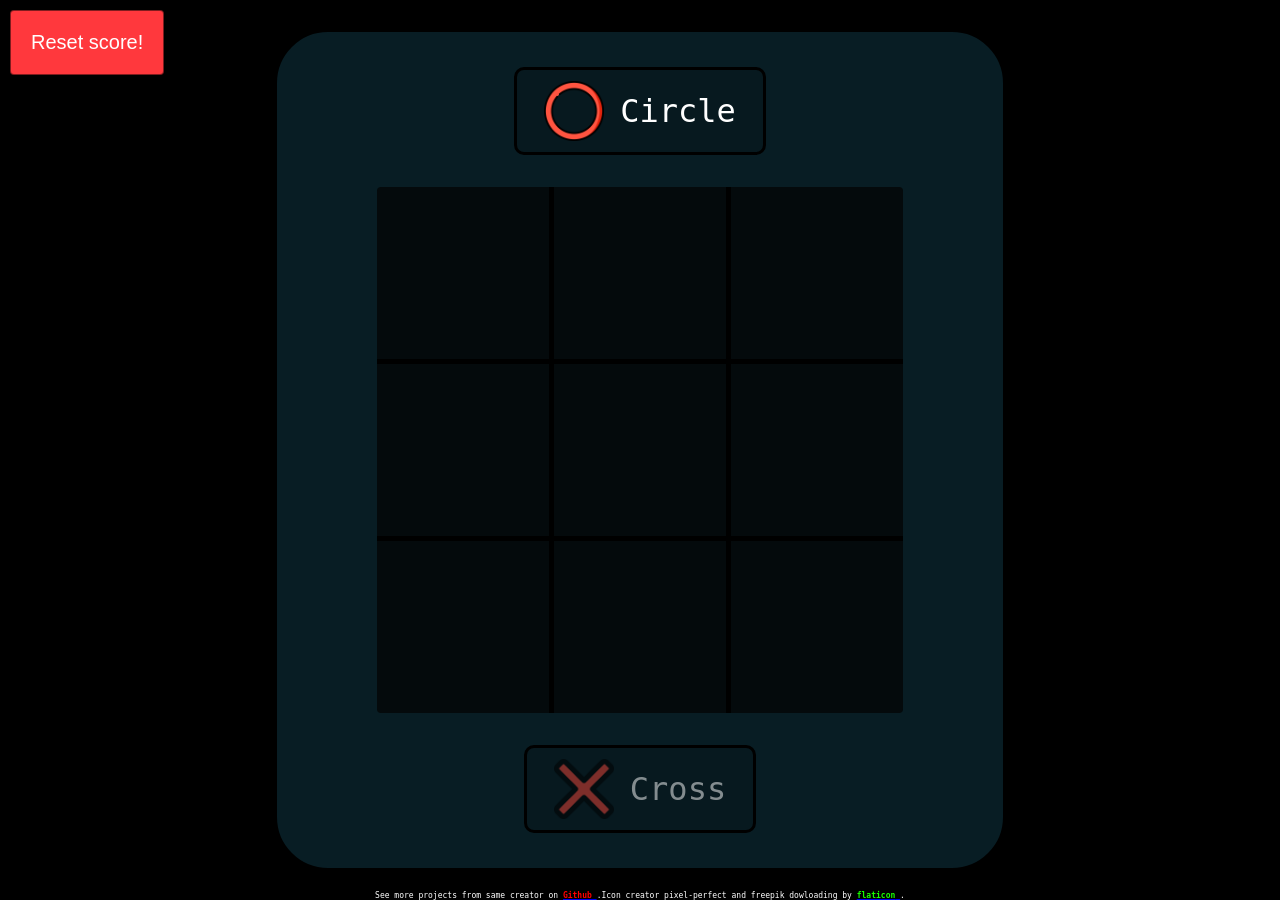
==== commit 3b377425: "Add footer" ====
--- a/index.html
+++ b/index.html
@@ -7,14 +7,14 @@
     <meta name="viewport" content="width=device-width, initial-scale=1.0" />
     <title>Tic Tac Toe</title>
     <link rel="stylesheet" href="style.css" />
+    <link rel="stylesheet" href="styleRE.css" />
     <script src="script.js"></script>
 </head>
-
 
 <body>
     <div class="plattformCountainer">
         <video autoplay muted loop class="video" id="myVideo">
-            <source src="bg.mp4" type="video/mp4" />
+            <source src="bg.mp4" type="video/mp4"/>
         </video>
         <img id="gameOver" class="gameOver d-none" src="icon/game-over.png" />
         <button class="restartBtn d-none" id="restartBtn" onclick="restart()">
@@ -24,7 +24,7 @@
             <b class="noWinner">No Winner!</b>
         </div>
         <button class="restartScoreBtn" id="" onclick="restartScore()">
-        Reset score!
+            Reset score!
         </button>
         <div class="relative">
             <div>
@@ -45,61 +45,72 @@
                             class="line08 horizontalLine"></div>
                         <div id="winnerLine8" style="transform: rotate(-45deg); transform: scaleX(0)"
                             class="line26 horizontalLine"></div>
-
                         <tr>
                             <td onclick="fillShape(0)">
-                                <img id="cross-0" class="shape d-none" src="icon/cross.png" />
-                                <img id="circle-0" class="shape d-none" src="icon/circle.png" />
+                                <img id="cross-0" class="shape d-none" src="icon/cross.png">
+                                <img id="circle-0" class="shape d-none" src="icon/circle.png">
                             </td>
-
                             <td onclick="fillShape(1)">
-                                <img id="cross-1" class="shape d-none" src="icon/cross.png" />
-                                <img id="circle-1" class="shape d-none" src="icon/circle.png" />
+                                <img id="cross-1" class="shape d-none" src="icon/cross.png">
+                                <img id="circle-1" class="shape d-none" src="icon/circle.png">
                             </td>
-
                             <td onclick="fillShape(2)">
-                                <img id="cross-2" class="shape d-none" src="icon/cross.png" />
-                                <img id="circle-2" class="shape d-none" src="icon/circle.png" />
+                                <img id="cross-2" class="shape d-none" src="icon/cross.png">
+                                <img id="circle-2" class="shape d-none" src="icon/circle.png">
                             </td>
                         </tr>
                         <tr>
                             <td onclick="fillShape(3)">
-                                <img id="cross-3" class="shape d-none" src="icon/cross.png" />
-                                <img id="circle-3" class="shape d-none" src="icon/circle.png" />
+                                <img id="cross-3" class="shape d-none" src="icon/cross.png">
+                                <img id="circle-3" class="shape d-none" src="icon/circle.png">
                             </td>
                             <td onclick="fillShape(4)">
-                                <img id="cross-4" class="shape d-none" src="icon/cross.png" />
-                                <img id="circle-4" class="shape d-none" src="icon/circle.png" />
+                                <img id="cross-4" class="shape d-none" src="icon/cross.png">
+                                <img id="circle-4" class="shape d-none" src="icon/circle.png">
                             </td>
                             <td onclick="fillShape(5)">
-                                <img id="cross-5" class="shape d-none" src="icon/cross.png" />
-                                <img id="circle-5" class="shape d-none" src="icon/circle.png" />
+                                <img id="cross-5" class="shape d-none" src="icon/cross.png">
+                                <img id="circle-5" class="shape d-none" src="icon/circle.png">
                             </td>
                         </tr>
                         <tr>
                             <td onclick="fillShape(6)">
-                                <img id="cross-6" class="shape d-none" src="icon/cross.png" />
-                                <img id="circle-6" class="shape d-none" src="icon/circle.png" />
+                                <img id="cross-6" class="shape d-none" src="icon/cross.png">
+                                <img id="circle-6" class="shape d-none" src="icon/circle.png">
                             </td>
                             <td onclick="fillShape(7)">
-                                <img id="cross-7" class="shape d-none" src="icon/cross.png" />
-                                <img id="circle-7" class="shape d-none" src="icon/circle.png" />
+                                <img id="cross-7" class="shape d-none" src="icon/cross.png">
+                                <img id="circle-7" class="shape d-none" src="icon/circle.png">
                             </td>
                             <td onclick="fillShape(8)">
-                                <img id="cross-8" class="shape d-none" src="icon/cross.png" />
-                                <img id="circle-8" class="shape d-none" src="icon/circle.png" />
+                                <img id="cross-8" class="shape d-none" src="icon/cross.png">
+                                <img id="circle-8" class="shape d-none" src="icon/circle.png">
                             </td>
                         </tr>
                     </table>
                     <div class="playerPanel2">
                         <div id="player-1" class="playerInactive">
-                            <img class="" src="icon/cross.png" /><span id="crossScore">Cross</span>
+                            <img src="icon/cross.png">
+                            <span id="crossScore">Cross</span>
                         </div>
                     </div>
                 </div>
             </div>
         </div>
     </div>
+   <div class="footer"> 
+        <span>See more projects from same creator on 
+            <a href="https://github.com/DNiola">
+                <b style="color: rgb(255, 0, 0);">Github </b>
+            </a>. 
+        </span>
+        <br>
+       <span> Icon creator pixel-perfect and freepik dowloading by 
+            <a href="https://www.flaticon.com/de/">        
+                <b style="color: rgb(26, 255, 0);">flaticon</b>
+            </a>.
+        </span>
+    </div>
 </body>
 
 </html>
--- a/style.css
+++ b/style.css
@@ -8,6 +8,7 @@
   background-color: black;
   font-family: monospace;
 }
+
 .plattformCountainer {
   margin: 0;
   display: flex;
@@ -19,13 +20,16 @@
   width: 100%;
   position: fixed;
 }
+
 video {
   height: 100%;
 }
+
 .video {
   position: absolute;
   height: 100vh;
 }
+
 table {
   border-collapse: collapse;
   background-color: rgba(4, 3, 3, 0.734);
@@ -36,6 +40,7 @@
 tr {
   width: 526px;
 }
+
 td {
   position: relative;
   width: 170px;
@@ -47,6 +52,7 @@
 td:hover {
   background-color: rgb(25, 221, 0, 0.2);
 }
+
 tr:first-child td {
   border-top: 0;
 }
@@ -62,6 +68,7 @@
 tr td:last-child {
   border-right: 0;
 }
+
 .playerPanel2 {
   margin-top: 32px;
   display: flex;
@@ -72,6 +79,7 @@
   padding: 11px;
   border: 3px solid black;
 }
+
 .relative {
   position: relative;
   display: flex;
@@ -79,6 +87,7 @@
   justify-content: center;
   flex-direction: column;
 }
+
 .horizontalLine {
   height: 10px;
   width: 350px;
@@ -111,11 +120,13 @@
   margin-right: 16px;
   margin-left: 16px;
 }
+
 .playerPanel img {
   width: 60px;
   height: 60px;
   margin-right: 16px;
 }
+
 .playerPanel2 div {
   color: white;
   display: flex;
@@ -123,14 +134,17 @@
   margin-right: 16px;
   margin-left: 16px;
 }
+
 .playerPanel2 img {
   width: 60px;
   height: 60px;
   margin-right: 16px;
 }
+
 .playerInactive {
   opacity: 0.5;
 }
+
 .shape {
   position: absolute;
   width: 100px;
@@ -138,9 +152,11 @@
   top: 36px;
   left: 36px;
 }
+
 .d-none {
   display: none !important;
 }
+
 .gameOver {
   position: absolute;
   left: 0;
@@ -149,6 +165,7 @@
   z-index: 3;
   animation: zoomIn 555ms ease-in-out;
 }
+
 @keyframes zoomIn {
   from {
     opacity: 0;
@@ -159,7 +176,8 @@
     transform: scale(1);
   }
 }
-.restartScoreBtn{
+
+.restartScoreBtn {
   padding: 20px;
   border: 1px solid rgba(0, 0, 0, 0.5);
   background-color: #ff383d;
@@ -174,6 +192,7 @@
   top: 10px;
   left: 10px;
 }
+
 .restartBtn {
   border: 1px solid rgba(0, 0, 0, 0.5);
   background-color: #ff383d;
@@ -190,6 +209,7 @@
 .restartBtn:hover {
   background-color: rgba(59, 40, 168);
 }
+
 .playerPanelRE {
   display: none;
 }
@@ -219,7 +239,6 @@
   justify-content: center;
   color: white;
   padding: 100px;
-  
 }
 
 .slide-in-top {
@@ -237,6 +256,7 @@
     opacity: 1;
   }
 }
+
 @keyframes slide-in-top {
   0% {
     transform: translateY(-1000px);
@@ -271,406 +291,36 @@
   border-radius: 3px;
   opacity: 0.9;
 }
+
 .line08 {
   top: 417px;
   border-radius: 3px;
   opacity: 0.9;
 }
+
 .line26 {
   top: 417px;
   border-radius: 3px;
   opacity: 0.9;
 }
+
 .line35 {
   height: 8px;
   border-radius: 3px;
   opacity: 0.9;
 }
+
 .line17 {
   height: 8px;
   border-radius: 3px;
   opacity: 0.9;
 }
 
-@media (max-width: 1780px) {
-  .noWinner {
-    position: absolute;
-    width: max-content;
-    font-size: 100px;
-    z-index: 3;
-    display: flex;
-    justify-content: center;
-    color: white;
-    padding: 100px;
-    
-  }
-  .restartBtn {
-    border: 1px solid rgba(0, 0, 0, 5);
-    z-index: 3;
-    width: 300px;
-    height: 100px;
-    color: white;
-    font-size: 40px;
-    cursor: pointer;
-    border-radius: 100%;
-    position: absolute;
-    bottom: 300px;
-}
-}
-@media (max-width: 980px) {
-  .line02 {
-    top: 213px;
-    width: 249px;
-  }
-  .line68 {
-    top: 468px;
-    width: 274px;
-  }
-  .line06 {
-    right: 294px;
-    width: 249px;
-  }
-  .line28 {
-    left: 293px;
-    width: 254px;
-  }
-
-  .line08 {
-    top: 342px;
-    width: 250px;
-  }
-  .line26 {
-    top: 342px;
-    width: 250px;
-  }
-  .line35 {
-    width: 190px;
-  }    
-  .line17 {
-    width: 195px;
-  }  
-  td {
-    position: relative;
-    width: 120px;
-    height: 120px;
-    border: 5px solid black;
-    cursor: pointer;
-  }
-  .playerPanel {
-    display: flex;
-    font-size: 32px;
-    margin-bottom: 32px;
-  }
-  .shape {
-    position: absolute;
-    width: 70px;
-    height: 70px;
-    top: 24px;
-    left: 27px;
-  }
-
-  .gameFieldStyle {
-    padding-top: 35px;
-    padding-bottom: 35px;
-    padding-left: 100px;
-    padding-right: 100px;
-    border: 4px solid black;
-    background: #30aad42b;
-    z-index: 1;
-    border-radius: 55px;
-    box-shadow: 0px 0px 50px 50px #000000;
-  }
-}
-@media (max-width: 600px) {
-  .restartScoreBtn{
-    padding: 10px;
-    border: 1px solid rgba(0, 0, 0, 0.5);
-    background-color: #ff383d;
-    z-index: 1;
-    width: max-content;
-    height: max-content;
-    color: white;
-    font-size: 20px;
-    cursor: pointer;
-    border-radius: 6px;
-  }
-  .noWinner {
-    position: absolute;
-    width: max-content;
-    font-size: 40px;
-    z-index: 3;
-    display: flex;
-    justify-content: center;
-    color: white;
-    padding: 25px;
-  }
-  td {
-    position: relative;
-    width: 90px;
-    height: 90px;
-    border: 5px solid black;
-    cursor: pointer;
-  }
-  .shape {
-    position: absolute;
-    width: 55px;
-    height: 55px;
-    top: 19px;
-    left: 18px;
-  }
-  .player2RE {
-    position: absolute !important;
-    display: flex;
-    font-size: 32px;
-    margin-bottom: 32px;
-  }
-  .playerPanelRE img {
-    display: flex !important;
-    width: 60px;
-    height: 60px;
-    margin-right: 16px;
-  }
-  .gameFieldStyle {
-    padding-top: 35px;
-    padding-bottom: 35px;
-    padding-left: 60px;
-    padding-right: 60px;
-    border: 4px solid black;
-    background: #30aad42b;
-    z-index: 1;
-    border-radius: 55px;
-    box-shadow: 0px 0px 50px 50px #000000;
-  }
-  .playerPanel img {
-    width: 40px;
-    height: 40px;
-    margin-right: 16px;
-  }
-  .playerPanel2 img {
-    width: 40px;
-    height: 40px;
-    margin-right: 16px;
-  }
-  .line08 {
-    top: 277px;
-    width: 160px;
-  }
-  .line26 {
-    top: 277px;
-    width: 160px;
-  }
-  .line02 {
-    top: 181px;
-    width: 182px;
-  }
-  .line06 {
-    right: 213px;
-    width: 182px;
-  }
-  .line28 {
-    left: 207px;
-    width: 193px;
-  }
-  .line68 {
-    top: 375px;
-    width: 225px;
-  }
-  .restartBtn {
-    border: 1px solid rgba(0, 0, 0, 5);
-    z-index: 3;
-    width: max-content;
-    height: max-content;
-    color: white;
-    font-size: 32px;
-    cursor: pointer;
-    border-radius: 28px;
-    position: absolute;
-    bottom: 266px;
-    padding: 10px;
-}
-}
-
-@media (max-width: 440px) {
-  .line26 {
-    top: 252px;
-    height: 8px;
-  }
-  .line08 {
-    top: 252px;
-    height: 8px;
-  }
-  .line02 {
-    top: 166px;
-    width: 182px;
-  }
-  .line06 {
-    right: 158px;
-    width: 182px;
-  }
-  .line28 {
-    left: 166px;
-    width: 166px;
-    height: 8px;
-  }
-  .line68 {
-    top: 340px;
-    width: 180px;
-    height: 8px;
-  }
-  .shape {
-    position: absolute;
-    width: 40px;
-    height: 40px;
-    top: 22px;
-    left: 21px;
-  }
-  .gameFieldStyle {
-    padding-top: 25px;
-    padding-bottom: 25px;
-    padding-left: 30px;
-    padding-right: 30px;
-    border: 4px solid black;
-    background: #30aad42b;
-    z-index: 1;
-    border-radius: 38px;
-    box-shadow: 0px 0px 50px 50px #000000;
-  }
-  td {
-    position: relative;
-    width: 80px;
-    height: 80px;
-    border: 5px solid black;
-    cursor: pointer;
-  }
-  .noWinner {
-    position: absolute;
-    width: max-content;
-    font-size: 30px;
-    z-index: 3;
-    display: flex;
-    justify-content: center;
-    color: white;
-    padding: 25px;
-  }
-}
-
-@media (max-width: 340px) {
-  .restartBtn {
-    border: 1px solid rgba(0, 0, 0, 5);
-    z-index: 3;
-    width: max-content;
-    height: max-content;
-    color: white;
-    font-size: 32px;
-    cursor: pointer;
-    border-radius: 28px;
-    position: absolute;
-    bottom: 200px;
-    padding: 10px;
-}
-  .line26 {
-    top: 204px;
-  }
-  .line08 {
-    top: 204px;
-  }
-  .line02 {
-    top: 128px;
-    width: 155px;
-  }
-  .line06 {
-    right: 137px;
-    width: 155px;
-  }
-  .line28 {
-    left: 131px;
-    width: 166px;
-    height: 8px;
-  }
-  .line68 {
-    top: 282px;
-    width: 180px;
-    height: 8px;
-  }
-  .line35 {
-    width: 180px;
-    height: 8px;
-  }
-  .line17 {
-    width: 180px;
-    height: 8px;
-  }
-  .shape {
-    position: absolute;
-    width: 40px;
-    height: 40px;
-    top: 17px;
-    left: 16px;
-  }
-  td {
-    position: relative;
-    width: 70px;
-    height: 70px;
-    border: 5px solid black;
-    cursor: pointer;
-  }
-  .playerPanel img {
-    width: 30px;
-    height: 30px;
-    margin-right: 16px;
-  }
-  .playerPanel2 img {
-    width: 30px;
-    height: 30px;
-    margin-right: 16px;
-  }
-  .gameFieldStyle {
-    padding-top: 14px;
-    padding-bottom: 14px;
-    padding-left: 20px;
-    padding-right: 20px;
-    border: 4px solid black;
-    background: #30aad42b;
-    z-index: 1;
-    border-radius: 38px;
-    box-shadow: 0px 0px 50px 50px #000000;
-  }
-  .playerPanel div {
-    color: white;
-    display: flex;
-    align-items: center;
-    margin-right: 10px;
-    margin-left: 10px;
-    font-size: 20px;
-  }
-  .playerPanel2 div {
-    color: white;
-    display: flex;
-    align-items: center;
-    margin-right: 10px;
-    margin-left: 10px;
-    font-size: 20px;
-  }
-  .playerPanel {
-    display: flex;
-    font-size: 32px;
-    margin-bottom: 20px;
-  }
-  .playerPanel2 {
-    display: flex;
-    font-size: 32px;
-    margin-top: 20px;
-  }
-}
-@media (max-width: 310px) {
-  .shape {
-    position: absolute;
-    width: 40px;
-    height: 40px;
-    top: 15px;
-    left: 15px;
-  }
-  .line02 {
-    top: 126px;
-  }
-}
+.footer {
+  display: flex;
+  z-index: 5;
+  position: absolute;
+  bottom: 0;
+  color: white;
+  font-size: 8px;
+}
--- a/styleRE.css
+++ b/styleRE.css
@@ -0,0 +1,445 @@
+@media (max-width: 1780px) {
+    .noWinner {
+      position: absolute;
+      width: max-content;
+      font-size: 100px;
+      z-index: 3;
+      display: flex;
+      justify-content: center;
+      color: white;
+      padding: 100px;
+    }
+    .restartBtn {
+      border: 1px solid rgba(0, 0, 0, 5);
+      z-index: 3;
+      width: 300px;
+      height: 100px;
+      color: white;
+      font-size: 40px;
+      cursor: pointer;
+      border-radius: 100%;
+      position: absolute;
+      bottom: 300px;
+    }
+  }
+  
+  @media (max-width: 980px) {
+    .line02 {
+      top: 213px;
+      width: 249px;
+    }
+  
+    .line68 {
+      top: 468px;
+      width: 274px;
+    }
+  
+    .line06 {
+      right: 294px;
+      width: 249px;
+    }
+  
+    .line28 {
+      left: 293px;
+      width: 254px;
+    }
+  
+    .line08 {
+      top: 342px;
+      width: 250px;
+    }
+  
+    .line26 {
+      top: 342px;
+      width: 250px;
+    }
+  
+    .line35 {
+      width: 190px;
+    }
+  
+    .line17 {
+      width: 195px;
+    }
+  
+    td {
+      position: relative;
+      width: 120px;
+      height: 120px;
+      border: 5px solid black;
+      cursor: pointer;
+    }
+  
+    .playerPanel {
+      display: flex;
+      font-size: 32px;
+      margin-bottom: 32px;
+    }
+  
+    .shape {
+      position: absolute;
+      width: 70px;
+      height: 70px;
+      top: 24px;
+      left: 27px;
+    }
+  
+    .gameFieldStyle {
+      padding-top: 35px;
+      padding-bottom: 35px;
+      padding-left: 100px;
+      padding-right: 100px;
+      border: 4px solid black;
+      background: #30aad42b;
+      z-index: 1;
+      border-radius: 55px;
+      box-shadow: 0px 0px 50px 50px #000000;
+    }
+  }
+  
+  @media (max-width: 600px) {
+    .restartScoreBtn {
+      padding: 10px;
+      border: 1px solid rgba(0, 0, 0, 0.5);
+      background-color: #ff383d;
+      z-index: 1;
+      width: max-content;
+      height: max-content;
+      color: white;
+      font-size: 20px;
+      cursor: pointer;
+      border-radius: 6px;
+    }
+  
+    .noWinner {
+      position: absolute;
+      width: max-content;
+      font-size: 40px;
+      z-index: 3;
+      display: flex;
+      justify-content: center;
+      color: white;
+      padding: 25px;
+    }
+  
+    td {
+      position: relative;
+      width: 90px;
+      height: 90px;
+      border: 5px solid black;
+      cursor: pointer;
+    }
+  
+    .shape {
+      position: absolute;
+      width: 55px;
+      height: 55px;
+      top: 19px;
+      left: 18px;
+    }
+  
+    .player2RE {
+      position: absolute !important;
+      display: flex;
+      font-size: 32px;
+      margin-bottom: 32px;
+    }
+  
+    .playerPanelRE img {
+      display: flex !important;
+      width: 60px;
+      height: 60px;
+      margin-right: 16px;
+    }
+  
+    .gameFieldStyle {
+      padding-top: 35px;
+      padding-bottom: 35px;
+      padding-left: 60px;
+      padding-right: 60px;
+      border: 4px solid black;
+      background: #30aad42b;
+      z-index: 1;
+      border-radius: 55px;
+      box-shadow: 0px 0px 50px 50px #000000;
+    }
+  
+    .playerPanel img {
+      width: 40px;
+      height: 40px;
+      margin-right: 16px;
+    }
+  
+    .playerPanel2 img {
+      width: 40px;
+      height: 40px;
+      margin-right: 16px;
+    }
+  
+    .line08 {
+      top: 277px;
+      width: 160px;
+    }
+  
+    .line26 {
+      top: 277px;
+      width: 160px;
+    }
+  
+    .line02 {
+      top: 181px;
+      width: 182px;
+    }
+  
+    .line06 {
+      right: 213px;
+      width: 182px;
+    }
+  
+    .line28 {
+      left: 207px;
+      width: 193px;
+    }
+  
+    .line68 {
+      top: 375px;
+      width: 225px;
+    }
+  
+    .restartBtn {
+      border: 1px solid rgba(0, 0, 0, 5);
+      z-index: 3;
+      width: max-content;
+      height: max-content;
+      color: white;
+      font-size: 32px;
+      cursor: pointer;
+      border-radius: 28px;
+      position: absolute;
+      bottom: 266px;
+      padding: 10px;
+    }
+    
+    .footer {
+    display: flex;
+    z-index: 5;
+    position: absolute;
+    bottom: 0;
+    color: white;
+    flex-direction: column;
+    font-size: 8px;
+    }
+  }
+  
+  @media (max-width: 440px) {
+    .line26 {
+      top: 252px;
+      height: 8px;
+    }
+  
+    .line08 {
+      top: 252px;
+      height: 8px;
+    }
+  
+    .line02 {
+      top: 166px;
+      width: 182px;
+    }
+  
+    .line06 {
+      right: 158px;
+      width: 182px;
+    }
+  
+    .line28 {
+      left: 166px;
+      width: 166px;
+      height: 8px;
+    }
+  
+    .line68 {
+      top: 340px;
+      width: 180px;
+      height: 8px;
+    }
+  
+    .shape {
+      position: absolute;
+      width: 40px;
+      height: 40px;
+      top: 22px;
+      left: 21px;
+    }
+  
+    .gameFieldStyle {
+      padding-top: 25px;
+      padding-bottom: 25px;
+      padding-left: 30px;
+      padding-right: 30px;
+      border: 4px solid black;
+      background: #30aad42b;
+      z-index: 1;
+      border-radius: 38px;
+      box-shadow: 0px 0px 50px 50px #000000;
+    }
+  
+    td {
+      position: relative;
+      width: 80px;
+      height: 80px;
+      border: 5px solid black;
+      cursor: pointer;
+    }
+  
+    .noWinner {
+      position: absolute;
+      width: max-content;
+      font-size: 30px;
+      z-index: 3;
+      display: flex;
+      justify-content: center;
+      color: white;
+      padding: 25px;
+    }
+  }
+  
+  @media (max-width: 340px) {
+    .restartBtn {
+      border: 1px solid rgba(0, 0, 0, 5);
+      z-index: 3;
+      width: max-content;
+      height: max-content;
+      color: white;
+      font-size: 32px;
+      cursor: pointer;
+      border-radius: 28px;
+      position: absolute;
+      bottom: 200px;
+      padding: 10px;
+    }
+  
+    .line26 {
+      top: 204px;
+    }
+  
+    .line08 {
+      top: 204px;
+    }
+  
+    .line02 {
+      top: 128px;
+      width: 155px;
+    }
+  
+    .line06 {
+      right: 137px;
+      width: 155px;
+    }
+  
+    .line28 {
+      left: 131px;
+      width: 166px;
+      height: 8px;
+    }
+  
+    .line68 {
+      top: 282px;
+      width: 180px;
+      height: 8px;
+    }
+  
+    .line35 {
+      width: 180px;
+      height: 8px;
+    }
+  
+    .line17 {
+      width: 180px;
+      height: 8px;
+    }
+    .shape {
+      position: absolute;
+      width: 40px;
+      height: 40px;
+      top: 17px;
+      left: 16px;
+    }
+  
+    td {
+      position: relative;
+      width: 70px;
+      height: 70px;
+      border: 5px solid black;
+      cursor: pointer;
+    }
+  
+    .playerPanel img {
+      width: 30px;
+      height: 30px;
+      margin-right: 16px;
+    }
+  
+    .playerPanel2 img {
+      width: 30px;
+      height: 30px;
+      margin-right: 16px;
+    }
+  
+    .gameFieldStyle {
+      padding-top: 14px;
+      padding-bottom: 14px;
+      padding-left: 20px;
+      padding-right: 20px;
+      border: 4px solid black;
+      background: #30aad42b;
+      z-index: 1;
+      border-radius: 38px;
+      box-shadow: 0px 0px 50px 50px #000000;
+    }
+  
+    .playerPanel div {
+      color: white;
+      display: flex;
+      align-items: center;
+      margin-right: 10px;
+      margin-left: 10px;
+      font-size: 20px;
+    }
+    
+    .playerPanel2 div {
+      color: white;
+      display: flex;
+      align-items: center;
+      margin-right: 10px;
+      margin-left: 10px;
+      font-size: 20px;
+    }
+    
+    .playerPanel {
+      display: flex;
+      font-size: 32px;
+      margin-bottom: 20px;
+    }
+    
+    .playerPanel2 {
+      display: flex;
+      font-size: 32px;
+      margin-top: 20px;
+    }
+  }
+  
+  @media (max-width: 310px) {
+    .shape {
+      position: absolute;
+      width: 40px;
+      height: 40px;
+      top: 15px;
+      left: 15px;
+    }
+    
+    .line02 {
+      top: 126px;
+    }
+  }
+  
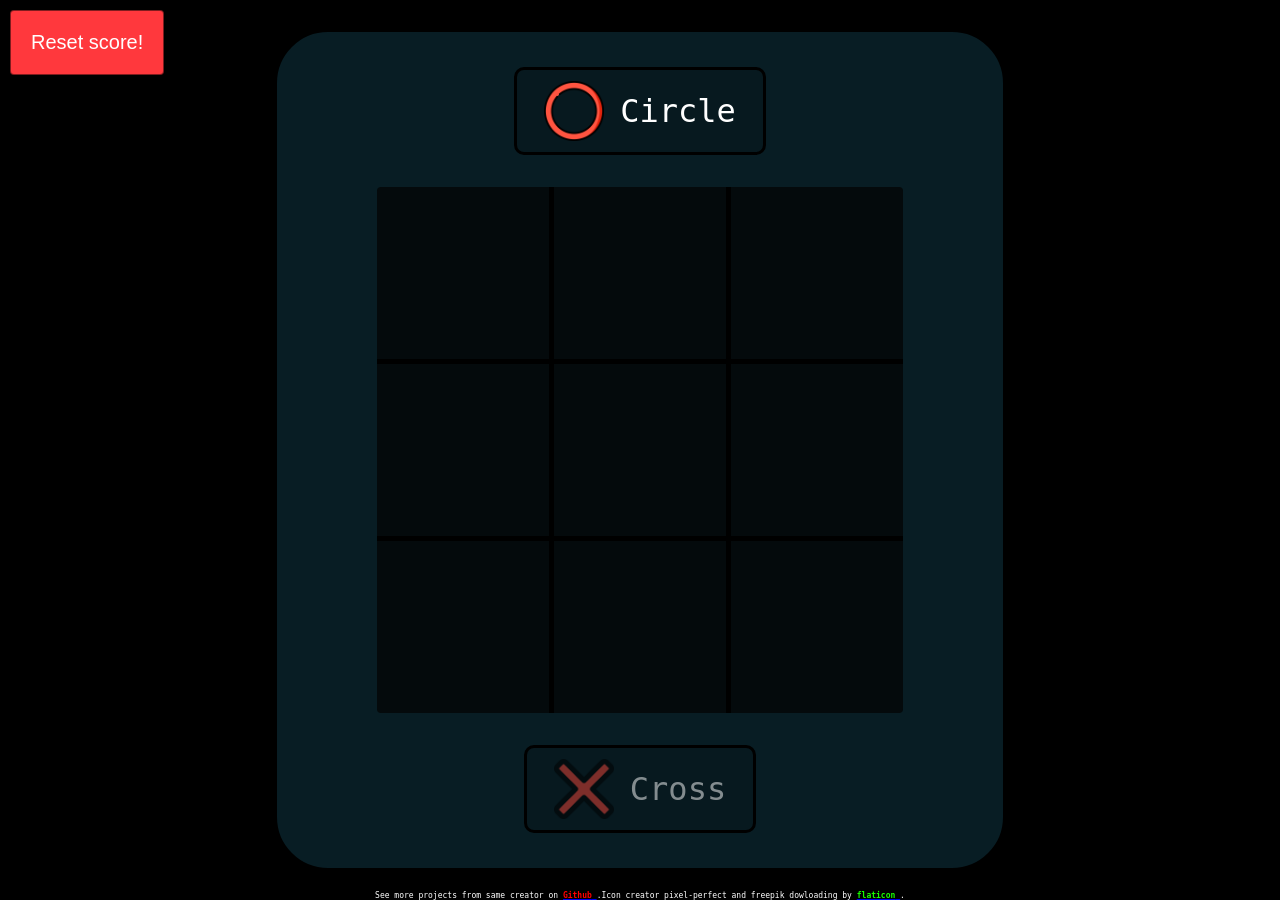
==== commit b67ca22e: "Lines bug fix and more" ====
--- a/index.html
+++ b/index.html
@@ -9,12 +9,13 @@
     <link rel="stylesheet" href="style.css" />
     <link rel="stylesheet" href="styleRE.css" />
     <script src="script.js"></script>
+    <script src="functions.js"></script>
 </head>
 
 <body>
     <div class="plattformCountainer">
         <video autoplay muted loop class="video" id="myVideo">
-            <source src="bg.mp4" type="video/mp4"/>
+            <source src="bg.mp4" type="video/mp4" />
         </video>
         <img id="gameOver" class="gameOver d-none" src="icon/game-over.png" />
         <button class="restartBtn d-none" id="restartBtn" onclick="restart()">
@@ -23,7 +24,7 @@
         <div id="noWinner" class="noWinner slide-in-top d-none">
             <b class="noWinner">No Winner!</b>
         </div>
-        <button class="restartScoreBtn" id="" onclick="restartScore()">
+        <button class="restartScoreBtn" id="" onclick="resetScore()">
             Reset score!
         </button>
         <div class="relative">
@@ -98,15 +99,15 @@
             </div>
         </div>
     </div>
-   <div class="footer"> 
-        <span>See more projects from same creator on 
+    <div class="footer">
+        <span>See more projects from same creator on
             <a href="https://github.com/DNiola">
-                <b style="color: rgb(255, 0, 0);">Github </b>
-            </a>. 
+                <b style="color: rgb(255, 0, 0);">Github</b>
+            </a>.
         </span>
         <br>
-       <span> Icon creator pixel-perfect and freepik dowloading by 
-            <a href="https://www.flaticon.com/de/">        
+        <span> Icon creator pixel-perfect and freepik dowloading by
+            <a href="https://www.flaticon.com/de/">
                 <b style="color: rgb(26, 255, 0);">flaticon</b>
             </a>.
         </span>
--- a/style.css
+++ b/style.css
@@ -196,7 +196,7 @@
 .restartBtn {
   border: 1px solid rgba(0, 0, 0, 0.5);
   background-color: #ff383d;
-  z-index: 3;
+  z-index: 4;
   width: 300px;
   height: 100px;
   color: white;
@@ -319,7 +319,7 @@
 .footer {
   display: flex;
   z-index: 5;
-  position: absolute;
+  position: fixed;
   bottom: 0;
   color: white;
   font-size: 8px;
--- a/styleRE.css
+++ b/styleRE.css
@@ -223,7 +223,6 @@
     .footer {
     display: flex;
     z-index: 5;
-    position: absolute;
     bottom: 0;
     color: white;
     flex-direction: column;
@@ -243,13 +242,15 @@
     }
   
     .line02 {
-      top: 166px;
+      top: 154px;
       width: 182px;
+      height: 8px;
     }
   
     .line06 {
-      right: 158px;
+      right: 159px;
       width: 182px;
+      height: 8px;
     }
   
     .line28 {
@@ -259,7 +260,7 @@
     }
   
     .line68 {
-      top: 340px;
+      top: 329px;
       width: 180px;
       height: 8px;
     }
@@ -302,6 +303,17 @@
       color: white;
       padding: 25px;
     }
+    .playerPanel {
+      display: flex;
+      font-size: 22px;
+      margin-bottom: 20px;
+    }
+    
+    .playerPanel2 {
+      display: flex;
+      font-size: 22px;
+      margin-top: 20px;
+    }
   }
   
   @media (max-width: 340px) {
@@ -415,18 +427,6 @@
       margin-left: 10px;
       font-size: 20px;
     }
-    
-    .playerPanel {
-      display: flex;
-      font-size: 32px;
-      margin-bottom: 20px;
-    }
-    
-    .playerPanel2 {
-      display: flex;
-      font-size: 32px;
-      margin-top: 20px;
-    }
   }
   
   @media (max-width: 310px) {
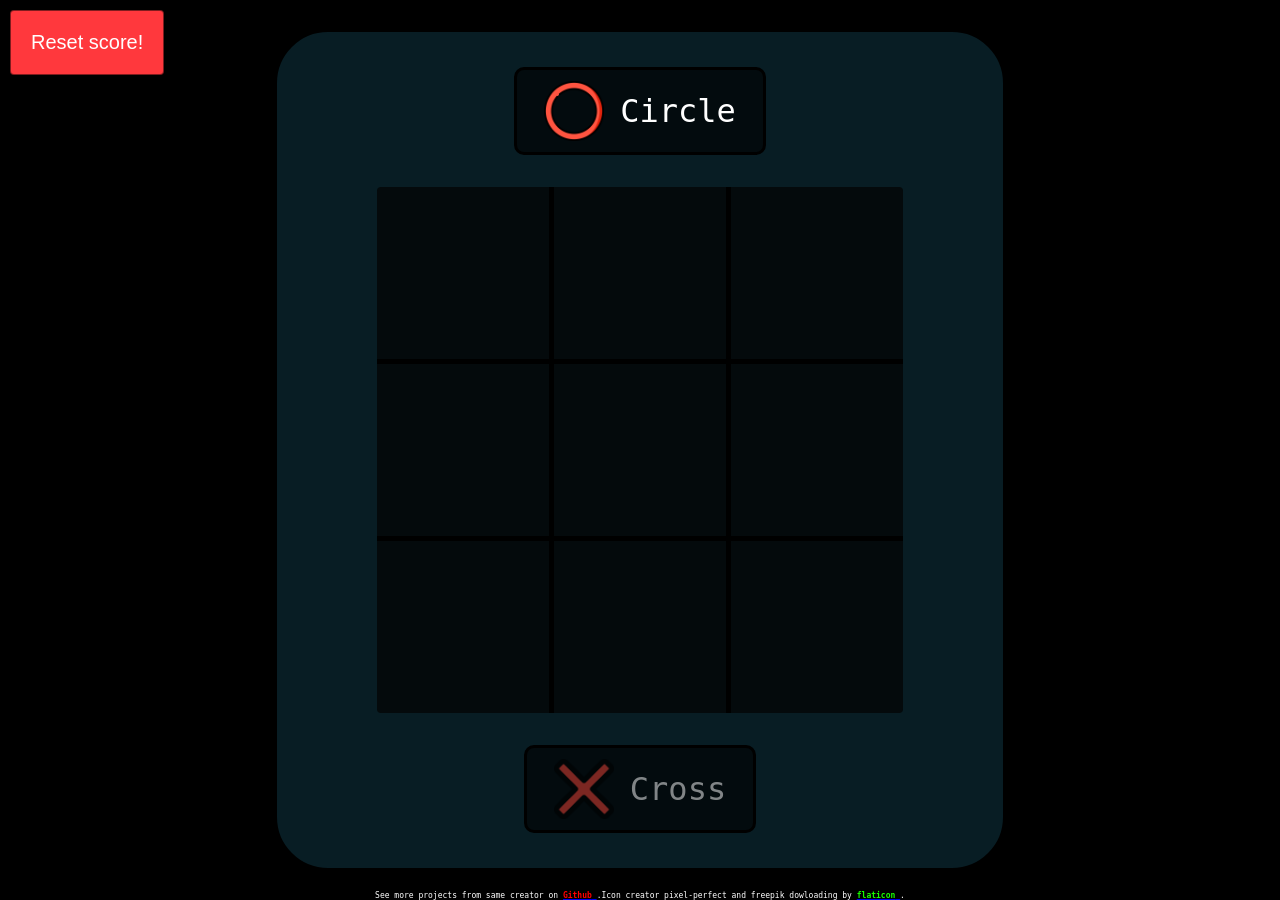
==== commit 08276702: "update player bg  style" ====
--- a/index.html
+++ b/index.html
@@ -15,7 +15,7 @@
 <body>
     <div class="plattformCountainer">
         <video autoplay muted loop class="video" id="myVideo">
-            <source src="bg.mp4" type="video/mp4" />
+            <source src="bg.mp4" type="video/mp4">
         </video>
         <img id="gameOver" class="gameOver d-none" src="icon/game-over.png" />
         <button class="restartBtn d-none" id="restartBtn" onclick="restart()">
@@ -32,7 +32,7 @@
                 <div class="gameFieldStyle">
                     <div class="playerPanel">
                         <div id="player-2" class="windowVersion">
-                            <img src="icon/circle.png" /><span id="circleScore">Circle</span>
+                            <img src="icon/circle.png"><span id="circleScore">Circle</span>
                         </div>
                     </div>
                     <table>
--- a/style.css
+++ b/style.css
@@ -73,7 +73,7 @@
   margin-top: 32px;
   display: flex;
   font-size: 32px;
-  background: #00000021;
+  background: #0000009c;
   z-index: 1;
   border-radius: 10px;
   padding: 11px;
@@ -107,7 +107,7 @@
   display: flex;
   font-size: 32px;
   margin-bottom: 32px;
-  background: #00000021;
+  background: #0000009c;
   z-index: 1;
   border-radius: 10px;
   padding: 11px;
--- a/styleRE.css
+++ b/styleRE.css
@@ -1,445 +1,445 @@
 @media (max-width: 1780px) {
-    .noWinner {
-      position: absolute;
-      width: max-content;
-      font-size: 100px;
-      z-index: 3;
-      display: flex;
-      justify-content: center;
-      color: white;
-      padding: 100px;
-    }
-    .restartBtn {
-      border: 1px solid rgba(0, 0, 0, 5);
-      z-index: 3;
-      width: 300px;
-      height: 100px;
-      color: white;
-      font-size: 40px;
-      cursor: pointer;
-      border-radius: 100%;
-      position: absolute;
-      bottom: 300px;
-    }
+  .noWinner {
+    position: absolute;
+    width: max-content;
+    font-size: 100px;
+    z-index: 3;
+    display: flex;
+    justify-content: center;
+    color: white;
+    padding: 100px;
   }
   
-  @media (max-width: 980px) {
-    .line02 {
-      top: 213px;
-      width: 249px;
-    }
-  
-    .line68 {
-      top: 468px;
-      width: 274px;
-    }
-  
-    .line06 {
-      right: 294px;
-      width: 249px;
-    }
-  
-    .line28 {
-      left: 293px;
-      width: 254px;
-    }
-  
-    .line08 {
-      top: 342px;
-      width: 250px;
-    }
-  
-    .line26 {
-      top: 342px;
-      width: 250px;
-    }
-  
-    .line35 {
-      width: 190px;
-    }
-  
-    .line17 {
-      width: 195px;
-    }
-  
-    td {
-      position: relative;
-      width: 120px;
-      height: 120px;
-      border: 5px solid black;
-      cursor: pointer;
-    }
-  
-    .playerPanel {
-      display: flex;
-      font-size: 32px;
-      margin-bottom: 32px;
-    }
-  
-    .shape {
-      position: absolute;
-      width: 70px;
-      height: 70px;
-      top: 24px;
-      left: 27px;
-    }
-  
-    .gameFieldStyle {
-      padding-top: 35px;
-      padding-bottom: 35px;
-      padding-left: 100px;
-      padding-right: 100px;
-      border: 4px solid black;
-      background: #30aad42b;
-      z-index: 1;
-      border-radius: 55px;
-      box-shadow: 0px 0px 50px 50px #000000;
-    }
-  }
-  
-  @media (max-width: 600px) {
-    .restartScoreBtn {
-      padding: 10px;
-      border: 1px solid rgba(0, 0, 0, 0.5);
-      background-color: #ff383d;
-      z-index: 1;
-      width: max-content;
-      height: max-content;
-      color: white;
-      font-size: 20px;
-      cursor: pointer;
-      border-radius: 6px;
-    }
-  
-    .noWinner {
-      position: absolute;
-      width: max-content;
-      font-size: 40px;
-      z-index: 3;
-      display: flex;
-      justify-content: center;
-      color: white;
-      padding: 25px;
-    }
-  
-    td {
-      position: relative;
-      width: 90px;
-      height: 90px;
-      border: 5px solid black;
-      cursor: pointer;
-    }
-  
-    .shape {
-      position: absolute;
-      width: 55px;
-      height: 55px;
-      top: 19px;
-      left: 18px;
-    }
-  
-    .player2RE {
-      position: absolute !important;
-      display: flex;
-      font-size: 32px;
-      margin-bottom: 32px;
-    }
-  
-    .playerPanelRE img {
-      display: flex !important;
-      width: 60px;
-      height: 60px;
-      margin-right: 16px;
-    }
-  
-    .gameFieldStyle {
-      padding-top: 35px;
-      padding-bottom: 35px;
-      padding-left: 60px;
-      padding-right: 60px;
-      border: 4px solid black;
-      background: #30aad42b;
-      z-index: 1;
-      border-radius: 55px;
-      box-shadow: 0px 0px 50px 50px #000000;
-    }
-  
-    .playerPanel img {
-      width: 40px;
-      height: 40px;
-      margin-right: 16px;
-    }
-  
-    .playerPanel2 img {
-      width: 40px;
-      height: 40px;
-      margin-right: 16px;
-    }
-  
-    .line08 {
-      top: 277px;
-      width: 160px;
-    }
-  
-    .line26 {
-      top: 277px;
-      width: 160px;
-    }
-  
-    .line02 {
-      top: 181px;
-      width: 182px;
-    }
-  
-    .line06 {
-      right: 213px;
-      width: 182px;
-    }
-  
-    .line28 {
-      left: 207px;
-      width: 193px;
-    }
-  
-    .line68 {
-      top: 375px;
-      width: 225px;
-    }
-  
-    .restartBtn {
-      border: 1px solid rgba(0, 0, 0, 5);
-      z-index: 3;
-      width: max-content;
-      height: max-content;
-      color: white;
-      font-size: 32px;
-      cursor: pointer;
-      border-radius: 28px;
-      position: absolute;
-      bottom: 266px;
-      padding: 10px;
-    }
-    
-    .footer {
+  .restartBtn {
+    border: 1px solid rgba(0, 0, 0, 5);
+    z-index: 3;
+    width: 300px;
+    height: 100px;
+    color: white;
+    font-size: 40px;
+    cursor: pointer;
+    border-radius: 100%;
+    position: absolute;
+    bottom: 300px;
+  }
+}
+
+@media (max-width: 980px) {
+  .line02 {
+    top: 213px;
+    width: 249px;
+  }
+
+  .line68 {
+    top: 468px;
+    width: 274px;
+  }
+
+  .line06 {
+    right: 294px;
+    width: 249px;
+  }
+
+  .line28 {
+    left: 293px;
+    width: 254px;
+  }
+
+  .line08 {
+    top: 342px;
+    width: 250px;
+  }
+
+  .line26 {
+    top: 342px;
+    width: 250px;
+  }
+
+  .line35 {
+    width: 190px;
+  }
+
+  .line17 {
+    width: 195px;
+  }
+
+  td {
+    position: relative;
+    width: 120px;
+    height: 120px;
+    border: 5px solid black;
+    cursor: pointer;
+  }
+
+  .playerPanel {
+    display: flex;
+    font-size: 32px;
+    margin-bottom: 32px;
+  }
+
+  .shape {
+    position: absolute;
+    width: 70px;
+    height: 70px;
+    top: 24px;
+    left: 27px;
+  }
+
+  .gameFieldStyle {
+    padding-top: 35px;
+    padding-bottom: 35px;
+    padding-left: 100px;
+    padding-right: 100px;
+    border: 4px solid black;
+    background: #30aad42b;
+    z-index: 1;
+    border-radius: 55px;
+    box-shadow: 0px 0px 50px 50px #000000;
+  }
+}
+
+@media (max-width: 600px) {
+  .restartScoreBtn {
+    padding: 10px;
+    border: 1px solid rgba(0, 0, 0, 0.5);
+    background-color: #ff383d;
+    z-index: 1;
+    width: max-content;
+    height: max-content;
+    color: white;
+    font-size: 20px;
+    cursor: pointer;
+    border-radius: 6px;
+  }
+
+  .noWinner {
+    position: absolute;
+    width: max-content;
+    font-size: 40px;
+    z-index: 3;
+    display: flex;
+    justify-content: center;
+    color: white;
+    padding: 25px;
+  }
+
+  td {
+    position: relative;
+    width: 90px;
+    height: 90px;
+    border: 5px solid black;
+    cursor: pointer;
+  }
+
+  .shape {
+    position: absolute;
+    width: 55px;
+    height: 55px;
+    top: 19px;
+    left: 18px;
+  }
+
+  .player2RE {
+    position: absolute !important;
+    display: flex;
+    font-size: 32px;
+    margin-bottom: 32px;
+  }
+
+  .playerPanelRE img {
+    display: flex !important;
+    width: 60px;
+    height: 60px;
+    margin-right: 16px;
+  }
+
+  .gameFieldStyle {
+    padding-top: 35px;
+    padding-bottom: 35px;
+    padding-left: 60px;
+    padding-right: 60px;
+    border: 4px solid black;
+    background: #30aad42b;
+    z-index: 1;
+    border-radius: 55px;
+    box-shadow: 0px 0px 50px 50px #000000;
+  }
+
+  .playerPanel img {
+    width: 40px;
+    height: 40px;
+    margin-right: 16px;
+  }
+
+  .playerPanel2 img {
+    width: 40px;
+    height: 40px;
+    margin-right: 16px;
+  }
+
+  .line08 {
+    top: 277px;
+    width: 160px;
+  }
+
+  .line26 {
+    top: 277px;
+    width: 160px;
+  }
+
+  .line02 {
+    top: 181px;
+    width: 182px;
+  }
+
+  .line06 {
+    right: 213px;
+    width: 182px;
+  }
+
+  .line28 {
+    left: 207px;
+    width: 193px;
+  }
+
+  .line68 {
+    top: 375px;
+    width: 225px;
+  }
+
+  .restartBtn {
+    border: 1px solid rgba(0, 0, 0, 5);
+    z-index: 3;
+    width: max-content;
+    height: max-content;
+    color: white;
+    font-size: 32px;
+    cursor: pointer;
+    border-radius: 28px;
+    position: absolute;
+    bottom: 266px;
+    padding: 10px;
+  }
+
+  .footer {
     display: flex;
     z-index: 5;
     bottom: 0;
     color: white;
     flex-direction: column;
     font-size: 8px;
-    }
-  }
-  
-  @media (max-width: 440px) {
-    .line26 {
-      top: 252px;
-      height: 8px;
-    }
-  
-    .line08 {
-      top: 252px;
-      height: 8px;
-    }
-  
-    .line02 {
-      top: 154px;
-      width: 182px;
-      height: 8px;
-    }
-  
-    .line06 {
-      right: 159px;
-      width: 182px;
-      height: 8px;
-    }
-  
-    .line28 {
-      left: 166px;
-      width: 166px;
-      height: 8px;
-    }
-  
-    .line68 {
-      top: 329px;
-      width: 180px;
-      height: 8px;
-    }
-  
-    .shape {
-      position: absolute;
-      width: 40px;
-      height: 40px;
-      top: 22px;
-      left: 21px;
-    }
-  
-    .gameFieldStyle {
-      padding-top: 25px;
-      padding-bottom: 25px;
-      padding-left: 30px;
-      padding-right: 30px;
-      border: 4px solid black;
-      background: #30aad42b;
-      z-index: 1;
-      border-radius: 38px;
-      box-shadow: 0px 0px 50px 50px #000000;
-    }
-  
-    td {
-      position: relative;
-      width: 80px;
-      height: 80px;
-      border: 5px solid black;
-      cursor: pointer;
-    }
-  
-    .noWinner {
-      position: absolute;
-      width: max-content;
-      font-size: 30px;
-      z-index: 3;
-      display: flex;
-      justify-content: center;
-      color: white;
-      padding: 25px;
-    }
-    .playerPanel {
-      display: flex;
-      font-size: 22px;
-      margin-bottom: 20px;
-    }
-    
-    .playerPanel2 {
-      display: flex;
-      font-size: 22px;
-      margin-top: 20px;
-    }
-  }
-  
-  @media (max-width: 340px) {
-    .restartBtn {
-      border: 1px solid rgba(0, 0, 0, 5);
-      z-index: 3;
-      width: max-content;
-      height: max-content;
-      color: white;
-      font-size: 32px;
-      cursor: pointer;
-      border-radius: 28px;
-      position: absolute;
-      bottom: 200px;
-      padding: 10px;
-    }
-  
-    .line26 {
-      top: 204px;
-    }
-  
-    .line08 {
-      top: 204px;
-    }
-  
-    .line02 {
-      top: 128px;
-      width: 155px;
-    }
-  
-    .line06 {
-      right: 137px;
-      width: 155px;
-    }
-  
-    .line28 {
-      left: 131px;
-      width: 166px;
-      height: 8px;
-    }
-  
-    .line68 {
-      top: 282px;
-      width: 180px;
-      height: 8px;
-    }
-  
-    .line35 {
-      width: 180px;
-      height: 8px;
-    }
-  
-    .line17 {
-      width: 180px;
-      height: 8px;
-    }
-    .shape {
-      position: absolute;
-      width: 40px;
-      height: 40px;
-      top: 17px;
-      left: 16px;
-    }
-  
-    td {
-      position: relative;
-      width: 70px;
-      height: 70px;
-      border: 5px solid black;
-      cursor: pointer;
-    }
-  
-    .playerPanel img {
-      width: 30px;
-      height: 30px;
-      margin-right: 16px;
-    }
-  
-    .playerPanel2 img {
-      width: 30px;
-      height: 30px;
-      margin-right: 16px;
-    }
-  
-    .gameFieldStyle {
-      padding-top: 14px;
-      padding-bottom: 14px;
-      padding-left: 20px;
-      padding-right: 20px;
-      border: 4px solid black;
-      background: #30aad42b;
-      z-index: 1;
-      border-radius: 38px;
-      box-shadow: 0px 0px 50px 50px #000000;
-    }
-  
-    .playerPanel div {
-      color: white;
-      display: flex;
-      align-items: center;
-      margin-right: 10px;
-      margin-left: 10px;
-      font-size: 20px;
-    }
-    
-    .playerPanel2 div {
-      color: white;
-      display: flex;
-      align-items: center;
-      margin-right: 10px;
-      margin-left: 10px;
-      font-size: 20px;
-    }
-  }
-  
-  @media (max-width: 310px) {
-    .shape {
-      position: absolute;
-      width: 40px;
-      height: 40px;
-      top: 15px;
-      left: 15px;
-    }
-    
-    .line02 {
-      top: 126px;
-    }
-  }
-  +  }
+}
+
+@media (max-width: 440px) {
+  .line26 {
+    top: 252px;
+    height: 8px;
+  }
+
+  .line08 {
+    top: 252px;
+    height: 8px;
+  }
+
+  .line02 {
+    top: 154px;
+    width: 182px;
+    height: 8px;
+  }
+
+  .line06 {
+    right: 159px;
+    width: 182px;
+    height: 8px;
+  }
+
+  .line28 {
+    left: 166px;
+    width: 166px;
+    height: 8px;
+  }
+
+  .line68 {
+    top: 329px;
+    width: 180px;
+    height: 8px;
+  }
+
+  .shape {
+    position: absolute;
+    width: 40px;
+    height: 40px;
+    top: 22px;
+    left: 21px;
+  }
+
+  .gameFieldStyle {
+    padding-top: 25px;
+    padding-bottom: 25px;
+    padding-left: 30px;
+    padding-right: 30px;
+    border: 4px solid black;
+    background: #30aad42b;
+    z-index: 1;
+    border-radius: 38px;
+    box-shadow: 0px 0px 50px 50px #000000;
+  }
+
+  td {
+    position: relative;
+    width: 80px;
+    height: 80px;
+    border: 5px solid black;
+    cursor: pointer;
+  }
+
+  .noWinner {
+    position: absolute;
+    width: max-content;
+    font-size: 30px;
+    z-index: 3;
+    display: flex;
+    justify-content: center;
+    color: white;
+    padding: 25px;
+  }
+  .playerPanel {
+    display: flex;
+    font-size: 22px;
+    margin-bottom: 20px;
+  }
+
+  .playerPanel2 {
+    display: flex;
+    font-size: 22px;
+    margin-top: 20px;
+  }
+}
+
+@media (max-width: 340px) {
+  .restartBtn {
+    border: 1px solid rgba(0, 0, 0, 5);
+    z-index: 3;
+    width: max-content;
+    height: max-content;
+    color: white;
+    font-size: 32px;
+    cursor: pointer;
+    border-radius: 28px;
+    position: absolute;
+    bottom: 200px;
+    padding: 10px;
+  }
+
+  .line26 {
+    top: 204px;
+  }
+
+  .line08 {
+    top: 204px;
+  }
+
+  .line02 {
+    top: 128px;
+    width: 155px;
+  }
+
+  .line06 {
+    right: 137px;
+    width: 155px;
+  }
+
+  .line28 {
+    left: 131px;
+    width: 166px;
+    height: 8px;
+  }
+
+  .line68 {
+    top: 282px;
+    width: 180px;
+    height: 8px;
+  }
+
+  .line35 {
+    width: 180px;
+    height: 8px;
+  }
+
+  .line17 {
+    width: 180px;
+    height: 8px;
+  }
+  .shape {
+    position: absolute;
+    width: 40px;
+    height: 40px;
+    top: 17px;
+    left: 16px;
+  }
+
+  td {
+    position: relative;
+    width: 70px;
+    height: 70px;
+    border: 5px solid black;
+    cursor: pointer;
+  }
+
+  .playerPanel img {
+    width: 30px;
+    height: 30px;
+    margin-right: 16px;
+  }
+
+  .playerPanel2 img {
+    width: 30px;
+    height: 30px;
+    margin-right: 16px;
+  }
+
+  .gameFieldStyle {
+    padding-top: 14px;
+    padding-bottom: 14px;
+    padding-left: 20px;
+    padding-right: 20px;
+    border: 4px solid black;
+    background: #30aad42b;
+    z-index: 1;
+    border-radius: 38px;
+    box-shadow: 0px 0px 50px 50px #000000;
+  }
+
+  .playerPanel div {
+    color: white;
+    display: flex;
+    align-items: center;
+    margin-right: 10px;
+    margin-left: 10px;
+    font-size: 20px;
+  }
+
+  .playerPanel2 div {
+    color: white;
+    display: flex;
+    align-items: center;
+    margin-right: 10px;
+    margin-left: 10px;
+    font-size: 20px;
+  }
+}
+
+@media (max-width: 310px) {
+  .shape {
+    position: absolute;
+    width: 40px;
+    height: 40px;
+    top: 15px;
+    left: 15px;
+  }
+
+  .line02 {
+    top: 126px;
+  }
+}
